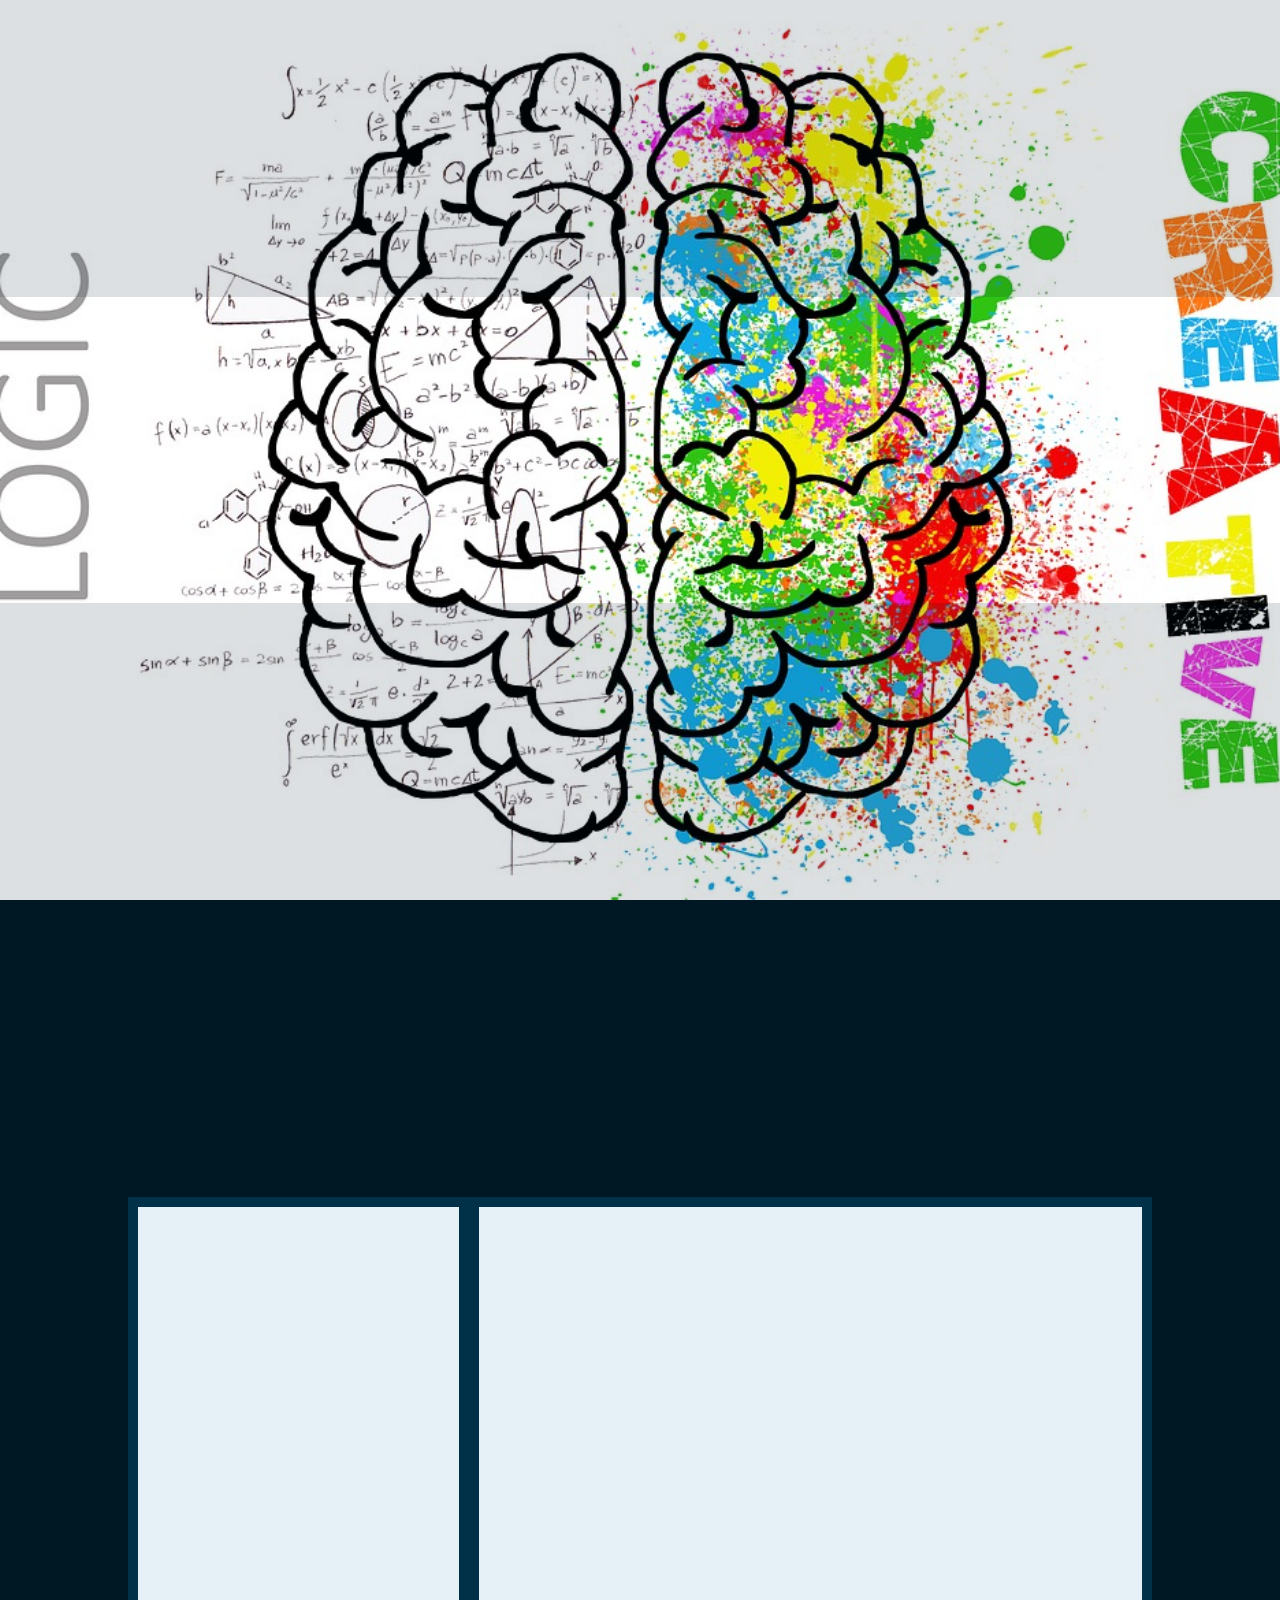
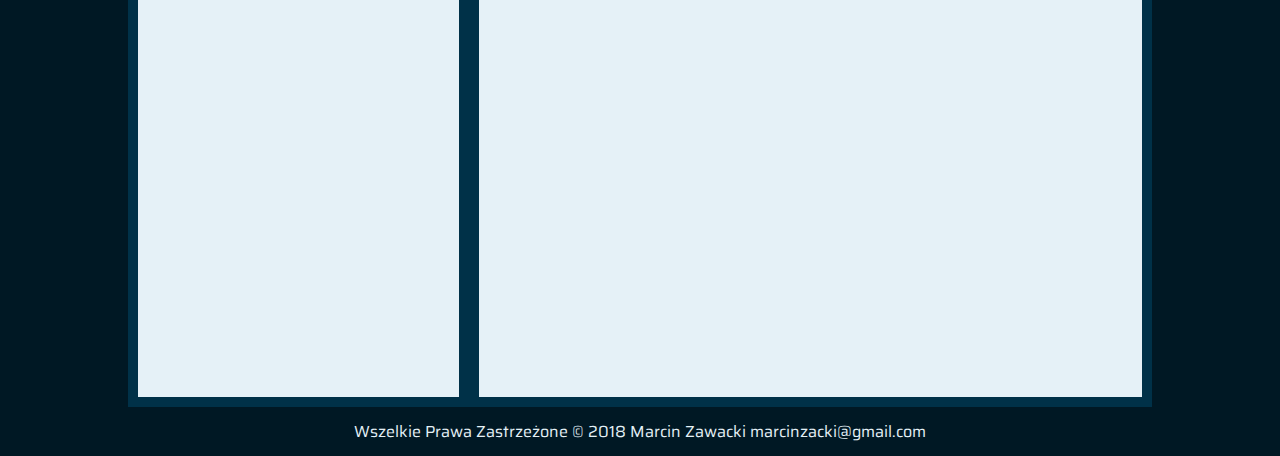
==== index.html @ a08d7de7 "change picture" ====
<!DOCTYPE html>
<html lang="pl">

<head>
    <meta charset="UTF-8">
    <meta http-equiv="X-UA-Compatible" content="IE=edge,chrome=1">
    <meta name="viewport" content="width=device-width, initial-scale=1.0, minimum-scale=1.0">

    <meta name="description" content="HTML, CSS, Java Script, Bootstrap, Angular, Java, SQL - Curriculum Vitae, oto moja strona WWW - moje CV. Kliknij zobacz co robie, jakich nowych technologii się uczę. Chętnie rozpocznę pracę/staż jako początkujący developer lub tester, by później kontynuować współpracę jako JuniorDeveloper i dalej. Zapraszam!">
    <meta name="keywords" content="programista szuka pracy, programista, deweloper, tester oprogramowania, java script, html5,css3, html, css, java, software development academy, sda, bootstrap, uczę się programować, java developer, webdeveloper, frontend developer, backend developer, full stack" />
    <meta name="author" content="Marcin Zawacki marcinzacki@gmail.com">
    <title>Marcin Zawacki - programista/stażysta</title>

    <meta property="og:type" content="website">
    <meta property="og:title" content="Marcin Zawacki - programista/stażysta">
    <meta property="og:url" content="http://www.marcinzawacki.pl/">
    <meta property="og:image" content="https://cdn.pixabay.com/photo/2017/02/13/08/54/brain-2062055_1280.jpg">
    <meta property="og:description" content="HTML, CSS, Java Script, Bootstrap, Angular, Java, SQL - Curriculum Vitae, oto moja strona WWW - moje CV. Kliknij zobacz co robie, jakich nowych technologii się uczę. Chętnie rozpocznę pracę/staż jako początkujący developer lub tester, by później kontynuować współpracę jako JuniorDeveloper i dalej. Zapraszam!">
    <meta property="og:locale" content="pl_PL">


    <link rel="stylesheet" href="https://use.fontawesome.com/releases/v5.2.0/css/all.css" integrity="sha384-hWVjflwFxL6sNzntih27bfxkr27PmbbK/iSvJ+a4+0owXq79v+lsFkW54bOGbiDQ"
        crossorigin="anonymous">
    <link href="https://fonts.googleapis.com/css?family=Audiowide|Saira+Extra+Condensed:400,700|Saira:300,400&amp;subset=latin-ext"
        rel="stylesheet">
    <link rel="stylesheet" href="style.css">

</head>

<body>

    <div class="first">
        <div class="moveUp"></div>
        <div class="moveDown"></div>
    </div>

    <main class="wrapper">
        <header class="top">
            <div class="topleft">
                <h1 class="name">Zawacki Marcin</h1>

                <div class="aspTechBox">
                    <h3 class="aspiration">{ junior: programmer; }</h3>
                    <p class="technology">frontend: HTML5 CSS3 JS<br>backend: Node JS, Java</p>
                </div>
            </div>


            <div class="topright">
                <div><img src="img/CVMarcinZawacki.jpg" alt="Marcin Zawacki"></div>
            </div>
        </header>


        <article class="content">

            <div class="left">
                <section class="adres">
                    <h2>Adres <i class="fas fa-envelope"></i></h2>
                    <p>marcinzacki@gmail.com<br>/* zaprszam do kontaktu @ */</p>
                </section>

                <section class="education">
                    <h2>Edukacja <i class="fas fa-user-graduate"></i></h2>
                    <p>wykształcenie średnie<br>/*edukacja szkolenia i kursy<br>do roku 2018 nie związane z branżą IT*/</p>
                </section>

                <section class="skills">
                    <h2>Umiejętności <i class="fas fa-user-cog"></i></h2>
                    <p>*HTML, CSS ****
                        <br>*JS, Bootstrap **
                        <br>*logiczne myślenie
                        <br>*nauka i zaangażowanie
                        <br>*angielski b1
                        <br>*wytrwałość
                        <br>*dociekliwość
                        <br>*praca z ludźmi
                    </p>
                </section>
            </div>


            <section class="right">

                <div class="future">
                    <h2>Przyszłe kursy i projekty:</h2>

                    <h3>08.09.2018 <a href="https://sdacademy.pl/lista-kursow/java-od-podstaw-bydgoszcz-grudzien/"
                            target="_blank"><i class="fab fa-java"></i> Java od podstaw SDA</a></h3>

                    <h3><i class="fas fa-laptop-code"></i> Kolejne <a href="https://www.udemy.com/user/samuraj-programowania/">moduły
                            kursu</a>
                        Bartłomieja Borowczyka
                    </h3>

                    <p><i class="fas fa-brain"></i> Zbudowanie strony poświęconej trenowaniu pamięci</p>
                </div>


                <div class="present">
                    <h2>Swój czas poświęcam na:</h2>

                    <h3><a href="https://github.com/Jokson100prc">GIT</a> Hub</h3>
                    <h3>17.09.2018 kurs <a href="https://websamuraj.pl/" target="_blank"> Bartłomieja Borowczyka cz.3/6
                        </a></h3>
                    <h3>08.2018 Pierwsza wersja <a href="http://marcinzawacki.cba.pl/" target="_blank"><i class="far fa-address-card"></i>
                            CV.webSite</a>
                    </h3>

                    <p>08/09.2018 <i class="fas fa-flask"></i> PRODżekt: (Nauka CSS JS)</p>

                    <h3>07/09.2018 <i class="fas fa-laptop-code"></i> Kursy Bartłomieja Borowczyka <a href="https://www.udemy.com/certificate/UC-WO4XWXKI/"
                            target="_blank">cz.1/6</a>
                        oraz <a href="https://www.udemy.com/certificate/UC-UQ1JW2JY/" target="_blank"> cz.2/6 </a></h3>

                    <p>01.07.2018 <i class="fas fa-battery-quarter"></i> Moja pierwsza strona <a href="http://fotozaparatu.cba.pl/index.html"
                            target="_blank">...<i class="fas fa-globe"></i></a></p>

                    <h3>06.2018 <i class="fas fa-code"></i> moja pierwsza styczność z kodem – <a href="https://www.youtube.com/channel/UCzn6vAfspIcagLax1fck_jw"
                            target="_blank">Mirosław Zelent </a><i class="fab fa-html5"></i> <i class="fab fa-css3-alt"></i>
                        <i class="fab fa-js"></i></h3>
                </div>

                <div>
                    <h4 class="quote">„Coś się kończy,<br>coś się zaczyna”</h4>
                </div>

                <div class="past">
                    <h2>Co robiłem wcześniej?</h2>

                    <p><i class="fab fa-grav"></i> grałem, trenowałem, uczyłem i tworzyłem społeczność<br>brazylijskiej
                        sztuki walki <a href="https://www.youtube.com/watch?v=G16xScfD5WM" target="_blank">Capoeira</a>
                        <br>
                        <i class="fas fa-cut"></i> przez ostatnie 10 lat byłem wziętym fryzjerem
                        <br>
                        <i class="fas fa-wrench"></i> wcześniej pracowałem przy obsłudze magazynów,<br>maszyn ciężkich
                        i ukończyłem szkołę mechaniczną…</p>
                </div>
            </section>
        </article>

    </main>

    <footer class="bot">
        <p>Wszelkie Prawa Zastrzeżone &copy; 2018 Marcin Zawacki marcinzacki@gmail.com</p>
    </footer>
    <script src="script.js"></script>
</body>

</html>
---- style.css ----
* {
    margin: 0;
    padding: 0;
    -webkit-box-sizing: border-box;
    box-sizing: border-box;
}

/*
font-family: 'Audiowide', cursive;
font-family: 'Saira Extra Condensed';
font-family: 'Saira';
*/
:root {
    --vDark: #003148;
    --dBlue: #00496c;
    --Blue: #007bb5;
    --colorProgress: #7bb500;
    --colorLevel: #d2a029;
    --vLight: #e5f1f7;
    --transition: .7s;
}

body {
    font-family: 'Saira Extra Condensed', sans-serif;
    background-color: #001824;
    color: var(--vLight);
}

.first {
    display: flex;
    flex-direction: column;
    justify-content: space-between;
    background-image: url(img/brain-creative-logic.jpg);
    background-attachment: fixed;
    background-size: cover;
    background-position: center;
    height: 100vh;
    animation: move 1.2s cubic-bezier(.44, 1.29, .61, 1.24) both;
}

@keyframes move {
    0% {
        transform: translate(150%, -50%)
    }

    100% {
        transform: translate(0)
    }
}

.moveUp {
    background-color: rgba(0, 24, 36, 0.133);
    flex-basis: 33%;
    animation: coverMove 2.7s .6s ease forwards;
}

.moveDown {
    background-color: rgba(0, 24, 36, 0.133);
    flex-basis: 33%;
    animation: coverMove 2.7s .6s ease forwards;
}

@keyframes coverMove {
    20% {
        flex-basis: 45%;
        background-color: #001824ff;
    }

    50% {
        flex-basis: 3%;
        background-color: #00182488;
    }

    100% {
        flex-basis: 33%;
        background-color: #00182455;
    }
}

main.wrapper {
    display: flex;
    flex-direction: column;
    max-width: 1024px;
    margin: 0 auto;
    overflow: hidden;
}

p {
    font-family: 'Saira';
    font-size: 14px;
}

header.top {
    display: flex;
    flex-direction: column;
}

.topleft {
    position: relative;
    top: 0;
    left: -100%;
    flex-basis: 50vh;
    background-color: var(--dBlue);
    border: 10px solid var(--vDark);
    font-family: 'Saira Extra Condensed', sans-serif;
    transition: var(--transition);
}

.topleft.active {
    left: 0;
}

.name {
    position: absolute;
    top: 24px;
    left: 24px;
    font-family: 'Audiowide', sans-serif;
    font-size: 40px;
    line-height: 105%;
}

.aspTechBox {
    position: absolute;
    bottom: 24px;
    left: 24px;
}

.aspiration {
    margin-bottom: 12px;
    font-size: 16px;
}

.technology {
    line-height: 105%;
}

.topright {
    position: relative;
    top: 0;
    right: -100%;
    flex-basis: 50vh;
    border: 10px solid var(--vDark);
    background-color: var(--Blue);
    transition: var(--transition);
}

.topright.active {
    right: 0;
}

.topright img {
    position: absolute;
    top: 24px;
    right: 24px;
    height: 83%;
    max-height: 450px;
    border: 3px solid var(--vDark);
    border-radius: 3px;
}

article.content {
    display: flex;
    flex-direction: column;
}

h2 {
    font-family: 'Audiowide', sans-serif;
    font-size: 20px;
}

.content p {
    margin: 12px;
}

.content h3 {
    margin: 12px;
}

a {
    padding-left: 2px;
    padding-right: 5px;
    color: crimson;
    text-decoration: none;
    font-style: italic;
    transition: var(--transition);
}

a:hover {
    background-color: crimson;
    color: var(--vLight);
}

.left {
    padding: 24px;
    border: 10px solid var(--vDark);
    background-color: var(--vLight);
    color: var(--vDark);
}

.adres {
    transition: var(--transition);
    transform: translate(-100%);
}

.adres.active {
    transform: translate(0%);
}

.education {
    transition: var(--transition);
    transform: translate(-100%);
}

.education.active {
    transform: translate(0%);
}

.skills {
    transition: var(--transition);
    transform: translate(-100%);
}

.skills.active {
    transform: translate(0%);
}

.right {
    padding: 24px;
    border: 10px solid var(--vDark);
    background-color: var(--vLight);
    color: var(--vDark);
}

.future {
    transition: var(--transition);
    transform: translate(110%);
}

.future.active {
    transform: translate(0%);
}

.present {
    transition: var(--transition);
    transform: translate(110%);
}

.present.active {
    transform: translate(0%);
}

.past {
    transition: var(--transition);
    transform: translate(110%);
}

.past.active {
    transform: translate(0%);
}

.quote {
    color: transparent;
    font-size: 20px;
    font-weight: 300;
    letter-spacing: 1px;
    line-height: 105%;
    margin: 35px 23%;
    transition: var(--transition);
    cursor: default;
}

.quote.active {
    color: #dc143c;
}

.quote:hover {
    color: var(--vDark);
}

footer.bot p {
    text-align: center;
    padding: 12px;
}

@media (orientation: portrait) and (min-width: 400px) {
    .name {
        top: 36px;
        left: 36px;
        font-size: 60px;
    }

    .aspTechBox {
        bottom: 36px;
        left: 36px;
    }

    .aspiration {
        font-size: 20px;
    }

    .technology {
        font-size: 20px;
    }

    .topright img {
        top: 36px;
        right: 36px;
    }

    h2 {
        font-size: 22px;
    }

    p {
        font-size: 18px;
    }

    h3 {
        font-size: 18px;
    }

    .quote {
        font-size: 24px;
    }
}

@media (orientation: portrait) and (min-width: 600px) {
    .name {
        font-size: 74px;
    }

    .aspiration {
        font-size: 24px;
    }

    .technology {
        font-size: 24px;
    }

    h2 {
        font-size: 26px;
    }

    p {
        font-size: 22px;
    }

    h3 {
        font-size: 22px;
    }

    .quote {
        font-size: 28px;
    }
}

@media (orientation: portrait) and (min-width: 800px) {
    .name {
        font-size: 100px;
    }

    .aspiration {
        font-size: 48px;
    }

    .technology {
        font-size: 36px;
    }

    h2 {
        font-size: 34px;
    }

    p {
        font-size: 26px;
    }

    h3 {
        font-size: 26px;
    }

    .quote {
        font-size: 40px;
    }
}

@media (orientation: landscape) {
    header.top {
        flex-direction: row;
    }

    .topleft {
        flex-grow: 1;
        height: 100vh;
    }

    .name {
        position: absolute;
        top: 24px;
        left: 24px;
        font-size: 50px;
    }

    .aspTechBox {
        position: absolute;
        bottom: 24px;
        left: 24px;
    }

    .topright {
        flex-grow: 1;
    }

    .topright img {
        position: absolute;
        top: 24px;
        bottom: 24px;
        right: 24px;
    }

    .aspiration {
        font-size: 20px;
    }

    p {
        font-size: 18px;
    }

    h2 {
        font-size: 24px;
    }

    .content h3 {
        font-size: 18px;
    }
}

@media (orientation: landscape) and (min-width: 868px) {
    header.top {
        flex-direction: row;
    }

    .topleft {
        flex-grow: 0;
        height: 33vh;
        min-height: 250px;
        flex-basis: 341px;
    }

    .topright {
        flex-grow: 1;
        height: 33vh;
        min-height: 250px;
    }

    .topright img {
        top: 18px;
    }

    h2 {
        font-size: 20px;
    }

    p {
        font-size: 16px;
    }

    h3 {
        font-size: 16px;
    }

    .left {
        flex-grow: 0;
        flex-basis: 341px;
    }

    .right {
        flex-grow: 1;
    }

    article.content {
        flex-direction: row;
    }
}
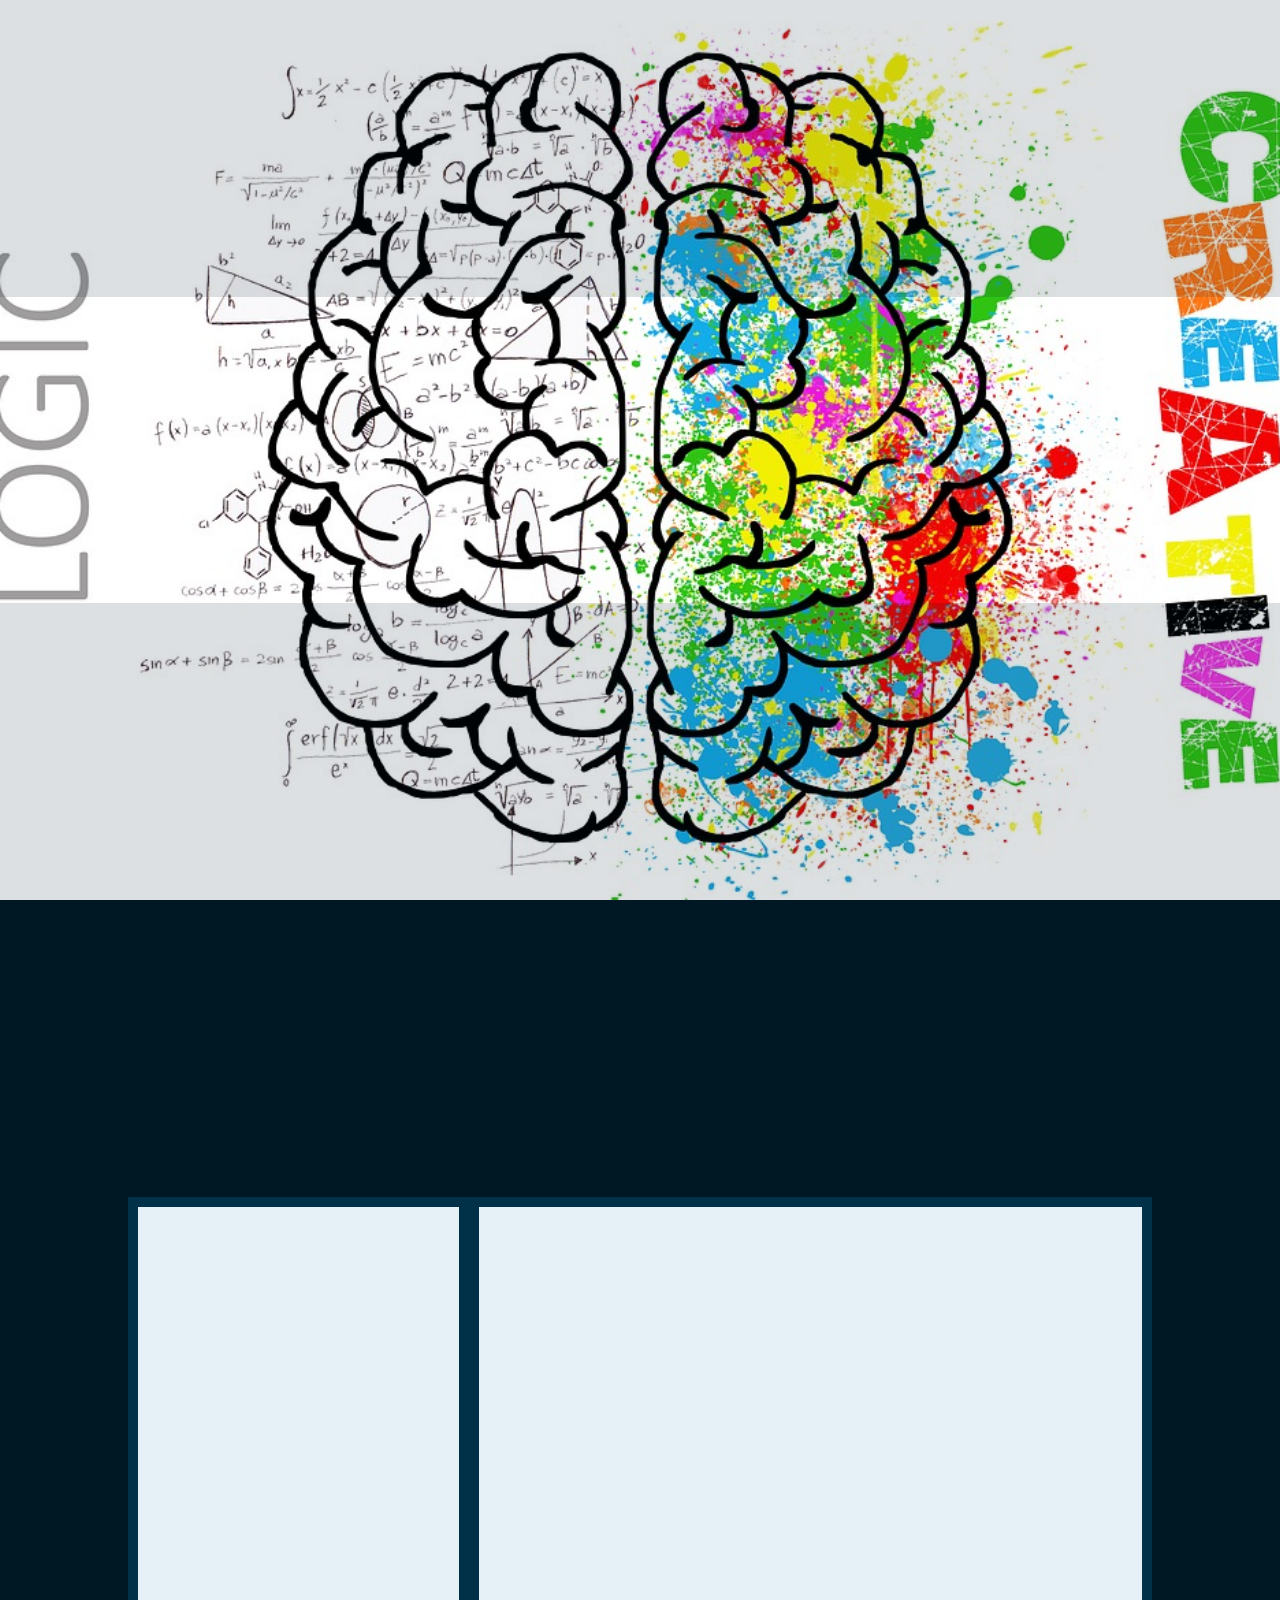
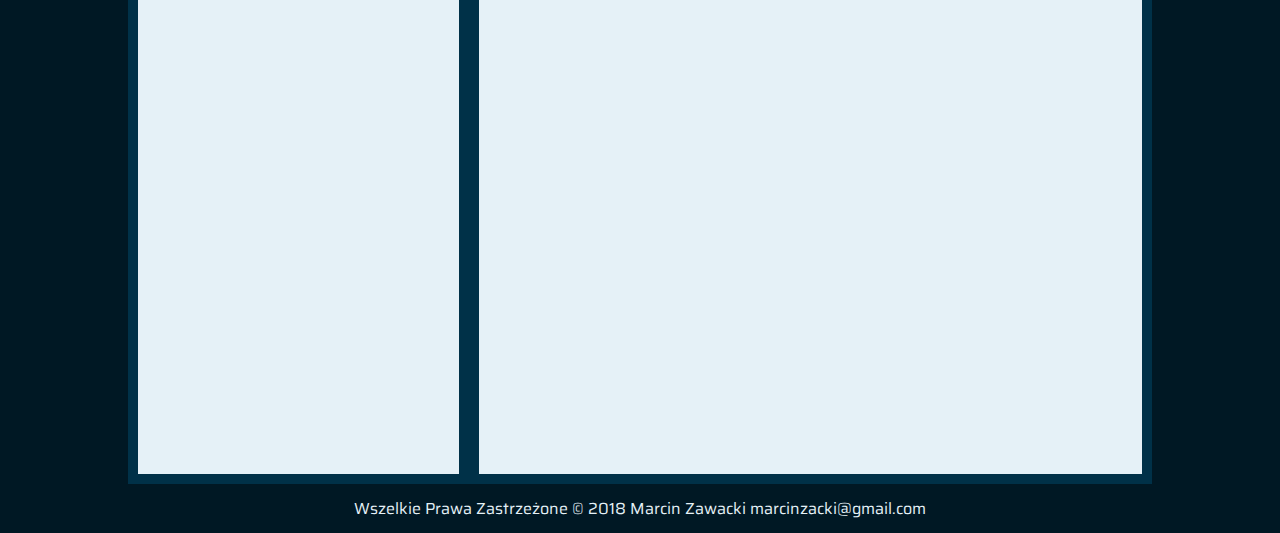
==== commit a69339cb: "change site title, refresh content and clean code" ====
--- a/index.html
+++ b/index.html
@@ -9,7 +9,7 @@
     <meta name="description" content="HTML, CSS, Java Script, Bootstrap, Angular, Java, SQL - Curriculum Vitae, oto moja strona WWW - moje CV. Kliknij zobacz co robie, jakich nowych technologii się uczę. Chętnie rozpocznę pracę/staż jako początkujący developer lub tester, by później kontynuować współpracę jako JuniorDeveloper i dalej. Zapraszam!">
     <meta name="keywords" content="programista szuka pracy, programista, deweloper, tester oprogramowania, java script, html5,css3, html, css, java, software development academy, sda, bootstrap, uczę się programować, java developer, webdeveloper, frontend developer, backend developer, full stack" />
     <meta name="author" content="Marcin Zawacki marcinzacki@gmail.com">
-    <title>Marcin Zawacki - programista/stażysta</title>
+    <title>Marcin Zawacki - Junior programmer</title>
 
     <meta property="og:type" content="website">
     <meta property="og:title" content="Marcin Zawacki - programista/stażysta">
@@ -41,7 +41,7 @@
 
                 <div class="aspTechBox">
                     <h3 class="aspiration">{ junior: programmer; }</h3>
-                    <p class="technology">frontend: HTML5 CSS3 JS<br>backend: Node JS, Java</p>
+                    <p class="technology">frontend: HTML5 CSS3 JS<br>backend: Java</p>
                 </div>
             </div>
 
@@ -55,26 +55,41 @@
         <article class="content">
 
             <div class="left">
+
                 <section class="adres">
                     <h2>Adres <i class="fas fa-envelope"></i></h2>
-                    <p>marcinzacki@gmail.com<br>/* zaprszam do kontaktu @ */</p>
+                    <p>
+                        marcinzacki@gmail.com
+                        <br>
+                        /* zapraszam do kontaktu @ */
+                    </p>
                 </section>
 
                 <section class="education">
                     <h2>Edukacja <i class="fas fa-user-graduate"></i></h2>
-                    <p>wykształcenie średnie<br>/*edukacja szkolenia i kursy<br>do roku 2018 nie związane z branżą IT*/</p>
+
+                    <p>10.2018 / 06.2019 SDAcademy-Java</p>
+
+                    <p>
+                        wykształcenie średnie
+                        <br>
+                        /*edukacja szkolenia i kursy
+                        <br>
+                        do roku 2018 nie związane z branżą IT*/
+                    </p>
                 </section>
 
                 <section class="skills">
                     <h2>Umiejętności <i class="fas fa-user-cog"></i></h2>
-                    <p>*HTML, CSS ****
-                        <br>*JS, Bootstrap **
-                        <br>*logiczne myślenie
-                        <br>*nauka i zaangażowanie
-                        <br>*angielski b1
-                        <br>*wytrwałość
-                        <br>*dociekliwość
-                        <br>*praca z ludźmi
+                    <p>* HTML i CSS ***
+                        <br>* JS **
+                        <br>* Git **
+                        <br>* Angielski b1
+                        <br>* logiczne myślenie
+                        <br>* nauka i zaangażowanie
+                        <br>* wytrwałość
+                        <br>* dociekliwość
+                        <br>* praca z ludźmi
                     </p>
                 </section>
             </div>
@@ -83,17 +98,26 @@
             <section class="right">
 
                 <div class="future">
-                    <h2>Przyszłe kursy i projekty:</h2>
-
-                    <h3>08.09.2018 <a href="https://sdacademy.pl/lista-kursow/java-od-podstaw-bydgoszcz-grudzien/"
-                            target="_blank"><i class="fab fa-java"></i> Java od podstaw SDA</a></h3>
-
-                    <h3><i class="fas fa-laptop-code"></i> Kolejne <a href="https://www.udemy.com/user/samuraj-programowania/">moduły
-                            kursu</a>
+                    <h2>Obecne kursy i projekty:</h2>
+
+                    <h3>
+                        Od 27.10.2018
+                        <i class="fab fa-java"></i>
+                        <a href="https://sdacademy.pl/lista-kursow/java-od-podstaw-bydgoszcz-grudzien/" target="_blank">
+                            Java od podstaw SDA
+                        </a>
+                    </h3>
+
+                    <h3>
+                        Od 26.11 2018 czwarty moduł kursu
+                        <i class="fas fa-laptop-code"></i>
+                        <a href="https://www.udemy.com/user/samuraj-programowania/">
+                            React od podstaw teoria i praktyka
+                        </a>
                         Bartłomieja Borowczyka
                     </h3>
 
-                    <p><i class="fas fa-brain"></i> Zbudowanie strony poświęconej trenowaniu pamięci</p>
+                    <p>Każda możliwa konferencja poświęcona IT<i class="fas fa-laptop-code"></i></p>
                 </div>
 
 
@@ -101,24 +125,54 @@
                     <h2>Swój czas poświęcam na:</h2>
 
                     <h3><a href="https://github.com/Jokson100prc">GIT</a> Hub</h3>
-                    <h3>17.09.2018 kurs <a href="https://websamuraj.pl/" target="_blank"> Bartłomieja Borowczyka cz.3/6
-                        </a></h3>
-                    <h3>08.2018 Pierwsza wersja <a href="http://marcinzawacki.cba.pl/" target="_blank"><i class="far fa-address-card"></i>
-                            CV.webSite</a>
+                    <h3><a href="https://github.com/Jokson100prc">GIT</a> Lab</h3>
+
+                    <p>
+                        Projekt strony poświęconej treningowi pamięci
+                        <i class="fas fa-brain"></i>
+                    </p>
+
+                    <h3>17.09.2018 kurs
+                        <a href="https://websamuraj.pl/" target="_blank">
+                            Bartłomieja Borowczyka cz.3/6 JS i
+                            programowanie obiektowe
+                        </a>
+                    </h3>
+
+                    <h3>08.2018 Pierwsza wersja
+                        <a href="http://marcinzawacki.cba.pl/" target="_blank">
+                            <i class="far fa-address-card"></i>
+                            CV.webSite
+                        </a>
                     </h3>
 
                     <p>08/09.2018 <i class="fas fa-flask"></i> PRODżekt: (Nauka CSS JS)</p>
 
-                    <h3>07/09.2018 <i class="fas fa-laptop-code"></i> Kursy Bartłomieja Borowczyka <a href="https://www.udemy.com/certificate/UC-WO4XWXKI/"
-                            target="_blank">cz.1/6</a>
-                        oraz <a href="https://www.udemy.com/certificate/UC-UQ1JW2JY/" target="_blank"> cz.2/6 </a></h3>
-
-                    <p>01.07.2018 <i class="fas fa-battery-quarter"></i> Moja pierwsza strona <a href="http://fotozaparatu.cba.pl/index.html"
-                            target="_blank">...<i class="fas fa-globe"></i></a></p>
-
-                    <h3>06.2018 <i class="fas fa-code"></i> moja pierwsza styczność z kodem – <a href="https://www.youtube.com/channel/UCzn6vAfspIcagLax1fck_jw"
-                            target="_blank">Mirosław Zelent </a><i class="fab fa-html5"></i> <i class="fab fa-css3-alt"></i>
-                        <i class="fab fa-js"></i></h3>
+                    <h3>07/09.2018 <i class="fas fa-laptop-code"></i> Kursy Bartłomieja Borowczyka
+                        <a href="https://www.udemy.com/certificate/UC-WO4XWXKI/" target="_blank">
+                            cz.1/6
+                        </a>
+                        oraz
+                        <a href="https://www.udemy.com/certificate/UC-UQ1JW2JY/" target="_blank"> cz.2/6 </a></h3>
+
+                    <p>
+                        01.07.2018
+                        <i class="fas fa-battery-quarter"></i>
+                        Moja pierwsza strona
+                        <a href="http://fotozaparatu.cba.pl/index.html" target="_blank">
+                            ...<i class="fas fa-globe"></i>
+                        </a>
+                    </p>
+
+                    <h3>
+                        <i class="fas fa-code"></i>
+                        Początki z kodem –
+                        <a href="https://www.youtube.com/channel/UCzn6vAfspIcagLax1fck_jw" target="_blank">
+                            Mirosław
+                            Zelent
+                        </a>
+                        <i class="fab fa-html5"></i> <i class="fab fa-css3-alt"></i> <i class="fab fa-js"></i>
+                    </h3>
                 </div>
 
                 <div>
@@ -128,13 +182,33 @@
                 <div class="past">
                     <h2>Co robiłem wcześniej?</h2>
 
-                    <p><i class="fab fa-grav"></i> grałem, trenowałem, uczyłem i tworzyłem społeczność<br>brazylijskiej
-                        sztuki walki <a href="https://www.youtube.com/watch?v=G16xScfD5WM" target="_blank">Capoeira</a>
-                        <br>
-                        <i class="fas fa-cut"></i> przez ostatnie 10 lat byłem wziętym fryzjerem
-                        <br>
-                        <i class="fas fa-wrench"></i> wcześniej pracowałem przy obsłudze magazynów,<br>maszyn ciężkich
-                        i ukończyłem szkołę mechaniczną…</p>
+                    <p>
+
+                        <span>
+                            <i class="fab fa-grav"></i>
+                            grałem, trenowałem, uczyłem i tworzyłem społeczność
+                            <br>
+                            brazylijskiej sztuki walki
+                            <a href="https://www.youtube.com/watch?v=G16xScfD5WM" target="_blank">Capoeira</a>
+                        </span>
+
+                        <br>
+
+                        <span>
+                            <i class="fas fa-cut"></i> przez 10 lat byłem fryzjerem
+                        </span>
+
+                        <br>
+
+                        <span>
+                            <i class="fas fa-wrench"></i>
+                            wcześniej pracowałem przy obsłudze magazynów,
+                            <br>
+                            maszyn ciężkich
+                            i ukończyłem szkołę mechaniczną…
+                        </span>
+
+                    </p>
                 </div>
             </section>
         </article>
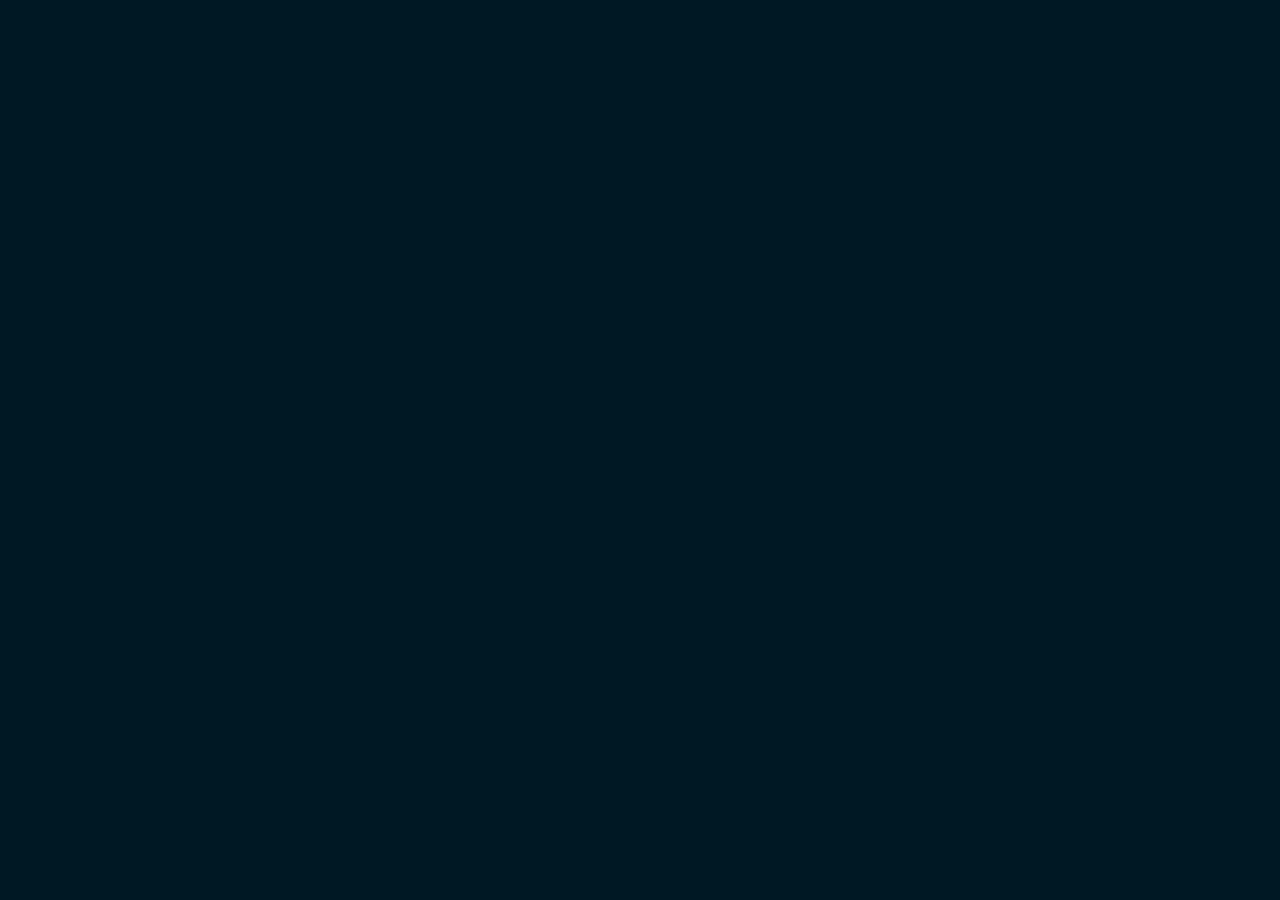
==== commit b4c23345: "revised link to GitLab" ====
--- a/index.html
+++ b/index.html
@@ -1,224 +1,42 @@
-<!DOCTYPE html>
-<html lang="pl">
-
-<head>
-    <meta charset="UTF-8">
-    <meta http-equiv="X-UA-Compatible" content="IE=edge,chrome=1">
-    <meta name="viewport" content="width=device-width, initial-scale=1.0, minimum-scale=1.0">
-
-    <meta name="description" content="HTML, CSS, Java Script, Bootstrap, Angular, Java, SQL - Curriculum Vitae, oto moja strona WWW - moje CV. Kliknij zobacz co robie, jakich nowych technologii się uczę. Chętnie rozpocznę pracę/staż jako początkujący developer lub tester, by później kontynuować współpracę jako JuniorDeveloper i dalej. Zapraszam!">
-    <meta name="keywords" content="programista szuka pracy, programista, deweloper, tester oprogramowania, java script, html5,css3, html, css, java, software development academy, sda, bootstrap, uczę się programować, java developer, webdeveloper, frontend developer, backend developer, full stack" />
-    <meta name="author" content="Marcin Zawacki marcinzacki@gmail.com">
-    <title>Marcin Zawacki - Junior programmer</title>
-
-    <meta property="og:type" content="website">
-    <meta property="og:title" content="Marcin Zawacki - programista/stażysta">
-    <meta property="og:url" content="http://www.marcinzawacki.pl/">
-    <meta property="og:image" content="https://cdn.pixabay.com/photo/2017/02/13/08/54/brain-2062055_1280.jpg">
-    <meta property="og:description" content="HTML, CSS, Java Script, Bootstrap, Angular, Java, SQL - Curriculum Vitae, oto moja strona WWW - moje CV. Kliknij zobacz co robie, jakich nowych technologii się uczę. Chętnie rozpocznę pracę/staż jako początkujący developer lub tester, by później kontynuować współpracę jako JuniorDeveloper i dalej. Zapraszam!">
-    <meta property="og:locale" content="pl_PL">
-
-
-    <link rel="stylesheet" href="https://use.fontawesome.com/releases/v5.2.0/css/all.css" integrity="sha384-hWVjflwFxL6sNzntih27bfxkr27PmbbK/iSvJ+a4+0owXq79v+lsFkW54bOGbiDQ"
-        crossorigin="anonymous">
-    <link href="https://fonts.googleapis.com/css?family=Audiowide|Saira+Extra+Condensed:400,700|Saira:300,400&amp;subset=latin-ext"
-        rel="stylesheet">
-    <link rel="stylesheet" href="style.css">
-
-</head>
-
-<body>
-
-    <div class="first">
-        <div class="moveUp"></div>
-        <div class="moveDown"></div>
-    </div>
-
-    <main class="wrapper">
-        <header class="top">
-            <div class="topleft">
-                <h1 class="name">Zawacki Marcin</h1>
-
-                <div class="aspTechBox">
-                    <h3 class="aspiration">{ junior: programmer; }</h3>
-                    <p class="technology">frontend: HTML5 CSS3 JS<br>backend: Java</p>
-                </div>
-            </div>
-
-
-            <div class="topright">
-                <div><img src="img/CVMarcinZawacki.jpg" alt="Marcin Zawacki"></div>
-            </div>
-        </header>
-
-
-        <article class="content">
-
-            <div class="left">
-
-                <section class="adres">
-                    <h2>Adres <i class="fas fa-envelope"></i></h2>
-                    <p>
-                        marcinzacki@gmail.com
-                        <br>
-                        /* zapraszam do kontaktu @ */
-                    </p>
-                </section>
-
-                <section class="education">
-                    <h2>Edukacja <i class="fas fa-user-graduate"></i></h2>
-
-                    <p>10.2018 / 06.2019 SDAcademy-Java</p>
-
-                    <p>
-                        wykształcenie średnie
-                        <br>
-                        /*edukacja szkolenia i kursy
-                        <br>
-                        do roku 2018 nie związane z branżą IT*/
-                    </p>
-                </section>
-
-                <section class="skills">
-                    <h2>Umiejętności <i class="fas fa-user-cog"></i></h2>
-                    <p>* HTML i CSS ***
-                        <br>* JS **
-                        <br>* Git **
-                        <br>* Angielski b1
-                        <br>* logiczne myślenie
-                        <br>* nauka i zaangażowanie
-                        <br>* wytrwałość
-                        <br>* dociekliwość
-                        <br>* praca z ludźmi
-                    </p>
-                </section>
-            </div>
-
-
-            <section class="right">
-
-                <div class="future">
-                    <h2>Obecne kursy i projekty:</h2>
-
-                    <h3>
-                        Od 27.10.2018
-                        <i class="fab fa-java"></i>
-                        <a href="https://sdacademy.pl/lista-kursow/java-od-podstaw-bydgoszcz-grudzien/" target="_blank">
-                            Java od podstaw SDA
-                        </a>
-                    </h3>
-
-                    <h3>
-                        Od 26.11 2018 czwarty moduł kursu
-                        <i class="fas fa-laptop-code"></i>
-                        <a href="https://www.udemy.com/user/samuraj-programowania/">
-                            React od podstaw teoria i praktyka
-                        </a>
-                        Bartłomieja Borowczyka
-                    </h3>
-
-                    <p>Każda możliwa konferencja poświęcona IT<i class="fas fa-laptop-code"></i></p>
-                </div>
-
-
-                <div class="present">
-                    <h2>Swój czas poświęcam na:</h2>
-
-                    <h3><a href="https://github.com/Jokson100prc">GIT</a> Hub</h3>
-                    <h3><a href="https://github.com/Jokson100prc">GIT</a> Lab</h3>
-
-                    <p>
-                        Projekt strony poświęconej treningowi pamięci
-                        <i class="fas fa-brain"></i>
-                    </p>
-
-                    <h3>17.09.2018 kurs
-                        <a href="https://websamuraj.pl/" target="_blank">
-                            Bartłomieja Borowczyka cz.3/6 JS i
-                            programowanie obiektowe
-                        </a>
-                    </h3>
-
-                    <h3>08.2018 Pierwsza wersja
-                        <a href="http://marcinzawacki.cba.pl/" target="_blank">
-                            <i class="far fa-address-card"></i>
-                            CV.webSite
-                        </a>
-                    </h3>
-
-                    <p>08/09.2018 <i class="fas fa-flask"></i> PRODżekt: (Nauka CSS JS)</p>
-
-                    <h3>07/09.2018 <i class="fas fa-laptop-code"></i> Kursy Bartłomieja Borowczyka
-                        <a href="https://www.udemy.com/certificate/UC-WO4XWXKI/" target="_blank">
-                            cz.1/6
-                        </a>
-                        oraz
-                        <a href="https://www.udemy.com/certificate/UC-UQ1JW2JY/" target="_blank"> cz.2/6 </a></h3>
-
-                    <p>
-                        01.07.2018
-                        <i class="fas fa-battery-quarter"></i>
-                        Moja pierwsza strona
-                        <a href="http://fotozaparatu.cba.pl/index.html" target="_blank">
-                            ...<i class="fas fa-globe"></i>
-                        </a>
-                    </p>
-
-                    <h3>
-                        <i class="fas fa-code"></i>
-                        Początki z kodem –
-                        <a href="https://www.youtube.com/channel/UCzn6vAfspIcagLax1fck_jw" target="_blank">
-                            Mirosław
-                            Zelent
-                        </a>
-                        <i class="fab fa-html5"></i> <i class="fab fa-css3-alt"></i> <i class="fab fa-js"></i>
-                    </h3>
-                </div>
-
-                <div>
-                    <h4 class="quote">„Coś się kończy,<br>coś się zaczyna”</h4>
-                </div>
-
-                <div class="past">
-                    <h2>Co robiłem wcześniej?</h2>
-
-                    <p>
-
-                        <span>
-                            <i class="fab fa-grav"></i>
-                            grałem, trenowałem, uczyłem i tworzyłem społeczność
-                            <br>
-                            brazylijskiej sztuki walki
-                            <a href="https://www.youtube.com/watch?v=G16xScfD5WM" target="_blank">Capoeira</a>
-                        </span>
-
-                        <br>
-
-                        <span>
-                            <i class="fas fa-cut"></i> przez 10 lat byłem fryzjerem
-                        </span>
-
-                        <br>
-
-                        <span>
-                            <i class="fas fa-wrench"></i>
-                            wcześniej pracowałem przy obsłudze magazynów,
-                            <br>
-                            maszyn ciężkich
-                            i ukończyłem szkołę mechaniczną…
-                        </span>
-
-                    </p>
-                </div>
-            </section>
-        </article>
-
-    </main>
-
-    <footer class="bot">
-        <p>Wszelkie Prawa Zastrzeżone &copy; 2018 Marcin Zawacki marcinzacki@gmail.com</p>
-    </footer>
-    <script src="script.js"></script>
-</body>
-
+<!DOCTYPE html>
+<html lang="pl">
+
+<head>
+    <meta charset="UTF-8">
+    <meta http-equiv="X-UA-Compatible" content="IE=edge,chrome=1">
+    <meta name="viewport" content="width=device-width, initial-scale=1.0, minimum-scale=1.0">
+
+    <meta name="description" content="HTML, CSS, Java Script, Bootstrap, Angular, Java, SQL - Curriculum Vitae, oto moja strona WWW - moje CV. Kliknij zobacz co robie, jakich nowych technologii się uczę. Chętnie rozpocznę pracę/staż jako początkujący developer lub tester, by później kontynuować współpracę jako JuniorDeveloper i dalej. Zapraszam!">
+    <meta name="keywords" content="programista szuka pracy, programista, deweloper, tester oprogramowania, java script, html5,css3, html, css, java, software development academy, sda, bootstrap, uczę się programować, java developer, webdeveloper, frontend developer, backend developer, full stack" />
+    <meta name="author" content="Marcin Zawacki marcinzacki@gmail.com">
+    <title>Marcin Zawacki - Junior programmer</title>
+
+    <meta property="og:type" content="website">
+    <meta property="og:title" content="Marcin Zawacki - programista/stażysta">
+    <meta property="og:url" content="http://www.marcinzawacki.pl/">
+    <meta property="og:image" content="https://cdn.pixabay.com/photo/2017/02/13/08/54/brain-2062055_1280.jpg">
+    <meta property="og:description" content="HTML, CSS, Java Script, Bootstrap, Angular, Java, SQL - Curriculum Vitae, oto moja strona WWW - moje CV. Kliknij zobacz co robie, jakich nowych technologii się uczę. Chętnie rozpocznę pracę/staż jako początkujący developer lub tester, by później kontynuować współpracę jako JuniorDeveloper i dalej. Zapraszam!">
+    <meta property="og:locale" content="pl_PL">
+
+
+    <link rel="stylesheet" href="https://use.fontawesome.com/releases/v5.2.0/css/all.css" integrity="sha384-hWVjflwFxL6sNzntih27bfxkr27PmbbK/iSvJ+a4+0owXq79v+lsFkW54bOGbiDQ"
+        crossorigin="anonymous">
+    <link href="https://fonts.googleapis.com/css?family=Audiowide|Saira+Extra+Condensed:400,700|Saira:300,400&amp;subset=latin-ext"
+        rel="stylesheet">
+    <link rel="stylesheet" href="style.css">
+
+</head>
+
+<body>
+
+    <div id="root"></div>
+
+
+    <script crossorigin src="https://unpkg.com/react@16/umd/react.production.min.js"></script>
+    <script crossorigin src="https://unpkg.com/react-dom@16/umd/react-dom.production.min.js"></script>
+    <script src="https://unpkg.com/@babel/standalone/babel.min.js"></script>
+
+    <script type="text/babel" src="App.js"></script>
+</body>
+
 </html>--- a/style.css
+++ b/style.css
@@ -1,484 +1,484 @@
-* {
-    margin: 0;
-    padding: 0;
-    -webkit-box-sizing: border-box;
-    box-sizing: border-box;
-}
-
-/*
-font-family: 'Audiowide', cursive;
-font-family: 'Saira Extra Condensed';
-font-family: 'Saira';
-*/
-:root {
-    --vDark: #003148;
-    --dBlue: #00496c;
-    --Blue: #007bb5;
-    --colorProgress: #7bb500;
-    --colorLevel: #d2a029;
-    --vLight: #e5f1f7;
-    --transition: .7s;
-}
-
-body {
-    font-family: 'Saira Extra Condensed', sans-serif;
-    background-color: #001824;
-    color: var(--vLight);
-}
-
-.first {
-    display: flex;
-    flex-direction: column;
-    justify-content: space-between;
-    background-image: url(img/brain-creative-logic.jpg);
-    background-attachment: fixed;
-    background-size: cover;
-    background-position: center;
-    height: 100vh;
-    animation: move 1.2s cubic-bezier(.44, 1.29, .61, 1.24) both;
-}
-
-@keyframes move {
-    0% {
-        transform: translate(150%, -50%)
-    }
-
-    100% {
-        transform: translate(0)
-    }
-}
-
-.moveUp {
-    background-color: rgba(0, 24, 36, 0.133);
-    flex-basis: 33%;
-    animation: coverMove 2.7s .6s ease forwards;
-}
-
-.moveDown {
-    background-color: rgba(0, 24, 36, 0.133);
-    flex-basis: 33%;
-    animation: coverMove 2.7s .6s ease forwards;
-}
-
-@keyframes coverMove {
-    20% {
-        flex-basis: 45%;
-        background-color: #001824ff;
-    }
-
-    50% {
-        flex-basis: 3%;
-        background-color: #00182488;
-    }
-
-    100% {
-        flex-basis: 33%;
-        background-color: #00182455;
-    }
-}
-
-main.wrapper {
-    display: flex;
-    flex-direction: column;
-    max-width: 1024px;
-    margin: 0 auto;
-    overflow: hidden;
-}
-
-p {
-    font-family: 'Saira';
-    font-size: 14px;
-}
-
-header.top {
-    display: flex;
-    flex-direction: column;
-}
-
-.topleft {
-    position: relative;
-    top: 0;
-    left: -100%;
-    flex-basis: 50vh;
-    background-color: var(--dBlue);
-    border: 10px solid var(--vDark);
-    font-family: 'Saira Extra Condensed', sans-serif;
-    transition: var(--transition);
-}
-
-.topleft.active {
-    left: 0;
-}
-
-.name {
-    position: absolute;
-    top: 24px;
-    left: 24px;
-    font-family: 'Audiowide', sans-serif;
-    font-size: 40px;
-    line-height: 105%;
-}
-
-.aspTechBox {
-    position: absolute;
-    bottom: 24px;
-    left: 24px;
-}
-
-.aspiration {
-    margin-bottom: 12px;
-    font-size: 16px;
-}
-
-.technology {
-    line-height: 105%;
-}
-
-.topright {
-    position: relative;
-    top: 0;
-    right: -100%;
-    flex-basis: 50vh;
-    border: 10px solid var(--vDark);
-    background-color: var(--Blue);
-    transition: var(--transition);
-}
-
-.topright.active {
-    right: 0;
-}
-
-.topright img {
-    position: absolute;
-    top: 24px;
-    right: 24px;
-    height: 83%;
-    max-height: 450px;
-    border: 3px solid var(--vDark);
-    border-radius: 3px;
-}
-
-article.content {
-    display: flex;
-    flex-direction: column;
-}
-
-h2 {
-    font-family: 'Audiowide', sans-serif;
-    font-size: 20px;
-}
-
-.content p {
-    margin: 12px;
-}
-
-.content h3 {
-    margin: 12px;
-}
-
-a {
-    padding-left: 2px;
-    padding-right: 5px;
-    color: crimson;
-    text-decoration: none;
-    font-style: italic;
-    transition: var(--transition);
-}
-
-a:hover {
-    background-color: crimson;
-    color: var(--vLight);
-}
-
-.left {
-    padding: 24px;
-    border: 10px solid var(--vDark);
-    background-color: var(--vLight);
-    color: var(--vDark);
-}
-
-.adres {
-    transition: var(--transition);
-    transform: translate(-100%);
-}
-
-.adres.active {
-    transform: translate(0%);
-}
-
-.education {
-    transition: var(--transition);
-    transform: translate(-100%);
-}
-
-.education.active {
-    transform: translate(0%);
-}
-
-.skills {
-    transition: var(--transition);
-    transform: translate(-100%);
-}
-
-.skills.active {
-    transform: translate(0%);
-}
-
-.right {
-    padding: 24px;
-    border: 10px solid var(--vDark);
-    background-color: var(--vLight);
-    color: var(--vDark);
-}
-
-.future {
-    transition: var(--transition);
-    transform: translate(110%);
-}
-
-.future.active {
-    transform: translate(0%);
-}
-
-.present {
-    transition: var(--transition);
-    transform: translate(110%);
-}
-
-.present.active {
-    transform: translate(0%);
-}
-
-.past {
-    transition: var(--transition);
-    transform: translate(110%);
-}
-
-.past.active {
-    transform: translate(0%);
-}
-
-.quote {
-    color: transparent;
-    font-size: 20px;
-    font-weight: 300;
-    letter-spacing: 1px;
-    line-height: 105%;
-    margin: 35px 23%;
-    transition: var(--transition);
-    cursor: default;
-}
-
-.quote.active {
-    color: #dc143c;
-}
-
-.quote:hover {
-    color: var(--vDark);
-}
-
-footer.bot p {
-    text-align: center;
-    padding: 12px;
-}
-
-@media (orientation: portrait) and (min-width: 400px) {
-    .name {
-        top: 36px;
-        left: 36px;
-        font-size: 60px;
-    }
-
-    .aspTechBox {
-        bottom: 36px;
-        left: 36px;
-    }
-
-    .aspiration {
-        font-size: 20px;
-    }
-
-    .technology {
-        font-size: 20px;
-    }
-
-    .topright img {
-        top: 36px;
-        right: 36px;
-    }
-
-    h2 {
-        font-size: 22px;
-    }
-
-    p {
-        font-size: 18px;
-    }
-
-    h3 {
-        font-size: 18px;
-    }
-
-    .quote {
-        font-size: 24px;
-    }
-}
-
-@media (orientation: portrait) and (min-width: 600px) {
-    .name {
-        font-size: 74px;
-    }
-
-    .aspiration {
-        font-size: 24px;
-    }
-
-    .technology {
-        font-size: 24px;
-    }
-
-    h2 {
-        font-size: 26px;
-    }
-
-    p {
-        font-size: 22px;
-    }
-
-    h3 {
-        font-size: 22px;
-    }
-
-    .quote {
-        font-size: 28px;
-    }
-}
-
-@media (orientation: portrait) and (min-width: 800px) {
-    .name {
-        font-size: 100px;
-    }
-
-    .aspiration {
-        font-size: 48px;
-    }
-
-    .technology {
-        font-size: 36px;
-    }
-
-    h2 {
-        font-size: 34px;
-    }
-
-    p {
-        font-size: 26px;
-    }
-
-    h3 {
-        font-size: 26px;
-    }
-
-    .quote {
-        font-size: 40px;
-    }
-}
-
-@media (orientation: landscape) {
-    header.top {
-        flex-direction: row;
-    }
-
-    .topleft {
-        flex-grow: 1;
-        height: 100vh;
-    }
-
-    .name {
-        position: absolute;
-        top: 24px;
-        left: 24px;
-        font-size: 50px;
-    }
-
-    .aspTechBox {
-        position: absolute;
-        bottom: 24px;
-        left: 24px;
-    }
-
-    .topright {
-        flex-grow: 1;
-    }
-
-    .topright img {
-        position: absolute;
-        top: 24px;
-        bottom: 24px;
-        right: 24px;
-    }
-
-    .aspiration {
-        font-size: 20px;
-    }
-
-    p {
-        font-size: 18px;
-    }
-
-    h2 {
-        font-size: 24px;
-    }
-
-    .content h3 {
-        font-size: 18px;
-    }
-}
-
-@media (orientation: landscape) and (min-width: 868px) {
-    header.top {
-        flex-direction: row;
-    }
-
-    .topleft {
-        flex-grow: 0;
-        height: 33vh;
-        min-height: 250px;
-        flex-basis: 341px;
-    }
-
-    .topright {
-        flex-grow: 1;
-        height: 33vh;
-        min-height: 250px;
-    }
-
-    .topright img {
-        top: 18px;
-    }
-
-    h2 {
-        font-size: 20px;
-    }
-
-    p {
-        font-size: 16px;
-    }
-
-    h3 {
-        font-size: 16px;
-    }
-
-    .left {
-        flex-grow: 0;
-        flex-basis: 341px;
-    }
-
-    .right {
-        flex-grow: 1;
-    }
-
-    article.content {
-        flex-direction: row;
-    }
+* {
+    margin: 0;
+    padding: 0;
+    -webkit-box-sizing: border-box;
+    box-sizing: border-box;
+}
+
+/*
+font-family: 'Audiowide', cursive;
+font-family: 'Saira Extra Condensed';
+font-family: 'Saira';
+*/
+:root {
+    --vDark: #003148;
+    --dBlue: #00496c;
+    --Blue: #007bb5;
+    --colorProgress: #7bb500;
+    --colorLevel: #d2a029;
+    --vLight: #e5f1f7;
+    --transition: .7s;
+}
+
+body {
+    font-family: 'Saira Extra Condensed', sans-serif;
+    background-color: #001824;
+    color: var(--vLight);
+}
+
+.first {
+    display: flex;
+    flex-direction: column;
+    justify-content: space-between;
+    background-image: url(img/brain-creative-logic.jpg);
+    background-attachment: fixed;
+    background-size: cover;
+    background-position: center;
+    height: 100vh;
+    animation: move 1.2s cubic-bezier(.44, 1.29, .61, 1.24) both;
+}
+
+@keyframes move {
+    0% {
+        transform: translate(150%, -50%)
+    }
+
+    100% {
+        transform: translate(0)
+    }
+}
+
+.moveUp {
+    background-color: rgba(0, 24, 36, 0.133);
+    flex-basis: 33%;
+    animation: coverMove 2.7s .6s ease forwards;
+}
+
+.moveDown {
+    background-color: rgba(0, 24, 36, 0.133);
+    flex-basis: 33%;
+    animation: coverMove 2.7s .6s ease forwards;
+}
+
+@keyframes coverMove {
+    20% {
+        flex-basis: 45%;
+        background-color: #001824ff;
+    }
+
+    50% {
+        flex-basis: 3%;
+        background-color: #00182488;
+    }
+
+    100% {
+        flex-basis: 33%;
+        background-color: #00182455;
+    }
+}
+
+main.wrapper {
+    display: flex;
+    flex-direction: column;
+    max-width: 1024px;
+    margin: 0 auto;
+    overflow: hidden;
+}
+
+p {
+    font-family: 'Saira';
+    font-size: 14px;
+}
+
+header.top {
+    display: flex;
+    flex-direction: column;
+}
+
+.topleft {
+    position: relative;
+    top: 0;
+    left: -100%;
+    flex-basis: 50vh;
+    background-color: var(--dBlue);
+    border: 10px solid var(--vDark);
+    font-family: 'Saira Extra Condensed', sans-serif;
+    transition: var(--transition);
+}
+
+.topleft.active {
+    left: 0;
+}
+
+.name {
+    position: absolute;
+    top: 24px;
+    left: 24px;
+    font-family: 'Audiowide', sans-serif;
+    font-size: 40px;
+    line-height: 105%;
+}
+
+.aspTechBox {
+    position: absolute;
+    bottom: 24px;
+    left: 24px;
+}
+
+.aspiration {
+    margin-bottom: 12px;
+    font-size: 16px;
+}
+
+.technology {
+    line-height: 105%;
+}
+
+.topright {
+    position: relative;
+    top: 0;
+    right: -100%;
+    flex-basis: 50vh;
+    border: 10px solid var(--vDark);
+    background-color: var(--Blue);
+    transition: var(--transition);
+}
+
+.topright.active {
+    right: 0;
+}
+
+.topright img {
+    position: absolute;
+    top: 24px;
+    right: 24px;
+    height: 83%;
+    max-height: 450px;
+    border: 3px solid var(--vDark);
+    border-radius: 3px;
+}
+
+article.content {
+    display: flex;
+    flex-direction: column;
+}
+
+h2 {
+    font-family: 'Audiowide', sans-serif;
+    font-size: 20px;
+}
+
+.content p {
+    margin: 12px;
+}
+
+.content h3 {
+    margin: 12px;
+}
+
+a {
+    padding-left: 2px;
+    padding-right: 5px;
+    color: crimson;
+    text-decoration: none;
+    font-style: italic;
+    transition: var(--transition);
+}
+
+a:hover {
+    background-color: crimson;
+    color: var(--vLight);
+}
+
+.left {
+    padding: 24px;
+    border: 10px solid var(--vDark);
+    background-color: var(--vLight);
+    color: var(--vDark);
+}
+
+.adres {
+    transition: var(--transition);
+    transform: translate(-100%);
+}
+
+.adres.active {
+    transform: translate(0%);
+}
+
+.education {
+    transition: var(--transition);
+    transform: translate(-100%);
+}
+
+.education.active {
+    transform: translate(0%);
+}
+
+.skills {
+    transition: var(--transition);
+    transform: translate(-100%);
+}
+
+.skills.active {
+    transform: translate(0%);
+}
+
+.right {
+    padding: 24px;
+    border: 10px solid var(--vDark);
+    background-color: var(--vLight);
+    color: var(--vDark);
+}
+
+.future {
+    transition: var(--transition);
+    transform: translate(110%);
+}
+
+.future.active {
+    transform: translate(0%);
+}
+
+.present {
+    transition: var(--transition);
+    transform: translate(110%);
+}
+
+.present.active {
+    transform: translate(0%);
+}
+
+.past {
+    transition: var(--transition);
+    transform: translate(110%);
+}
+
+.past.active {
+    transform: translate(0%);
+}
+
+.quote {
+    color: transparent;
+    font-size: 20px;
+    font-weight: 300;
+    letter-spacing: 1px;
+    line-height: 105%;
+    margin: 35px 23%;
+    transition: var(--transition);
+    cursor: default;
+}
+
+.quote.active {
+    color: #dc143c;
+}
+
+.quote:hover {
+    color: var(--vDark);
+}
+
+footer.bot p {
+    text-align: center;
+    padding: 12px;
+}
+
+@media (orientation: portrait) and (min-width: 400px) {
+    .name {
+        top: 36px;
+        left: 36px;
+        font-size: 60px;
+    }
+
+    .aspTechBox {
+        bottom: 36px;
+        left: 36px;
+    }
+
+    .aspiration {
+        font-size: 20px;
+    }
+
+    .technology {
+        font-size: 20px;
+    }
+
+    .topright img {
+        top: 36px;
+        right: 36px;
+    }
+
+    h2 {
+        font-size: 22px;
+    }
+
+    p {
+        font-size: 18px;
+    }
+
+    h3 {
+        font-size: 18px;
+    }
+
+    .quote {
+        font-size: 24px;
+    }
+}
+
+@media (orientation: portrait) and (min-width: 600px) {
+    .name {
+        font-size: 74px;
+    }
+
+    .aspiration {
+        font-size: 24px;
+    }
+
+    .technology {
+        font-size: 24px;
+    }
+
+    h2 {
+        font-size: 26px;
+    }
+
+    p {
+        font-size: 22px;
+    }
+
+    h3 {
+        font-size: 22px;
+    }
+
+    .quote {
+        font-size: 28px;
+    }
+}
+
+@media (orientation: portrait) and (min-width: 800px) {
+    .name {
+        font-size: 100px;
+    }
+
+    .aspiration {
+        font-size: 48px;
+    }
+
+    .technology {
+        font-size: 36px;
+    }
+
+    h2 {
+        font-size: 34px;
+    }
+
+    p {
+        font-size: 26px;
+    }
+
+    h3 {
+        font-size: 26px;
+    }
+
+    .quote {
+        font-size: 40px;
+    }
+}
+
+@media (orientation: landscape) {
+    header.top {
+        flex-direction: row;
+    }
+
+    .topleft {
+        flex-grow: 1;
+        height: 100vh;
+    }
+
+    .name {
+        position: absolute;
+        top: 24px;
+        left: 24px;
+        font-size: 50px;
+    }
+
+    .aspTechBox {
+        position: absolute;
+        bottom: 24px;
+        left: 24px;
+    }
+
+    .topright {
+        flex-grow: 1;
+    }
+
+    .topright img {
+        position: absolute;
+        top: 24px;
+        bottom: 24px;
+        right: 24px;
+    }
+
+    .aspiration {
+        font-size: 20px;
+    }
+
+    p {
+        font-size: 18px;
+    }
+
+    h2 {
+        font-size: 24px;
+    }
+
+    .content h3 {
+        font-size: 18px;
+    }
+}
+
+@media (orientation: landscape) and (min-width: 868px) {
+    header.top {
+        flex-direction: row;
+    }
+
+    .topleft {
+        flex-grow: 0;
+        height: 33vh;
+        min-height: 250px;
+        flex-basis: 341px;
+    }
+
+    .topright {
+        flex-grow: 1;
+        height: 33vh;
+        min-height: 250px;
+    }
+
+    .topright img {
+        top: 18px;
+    }
+
+    h2 {
+        font-size: 20px;
+    }
+
+    p {
+        font-size: 16px;
+    }
+
+    h3 {
+        font-size: 16px;
+    }
+
+    .left {
+        flex-grow: 0;
+        flex-basis: 341px;
+    }
+
+    .right {
+        flex-grow: 1;
+    }
+
+    article.content {
+        flex-direction: row;
+    }
 }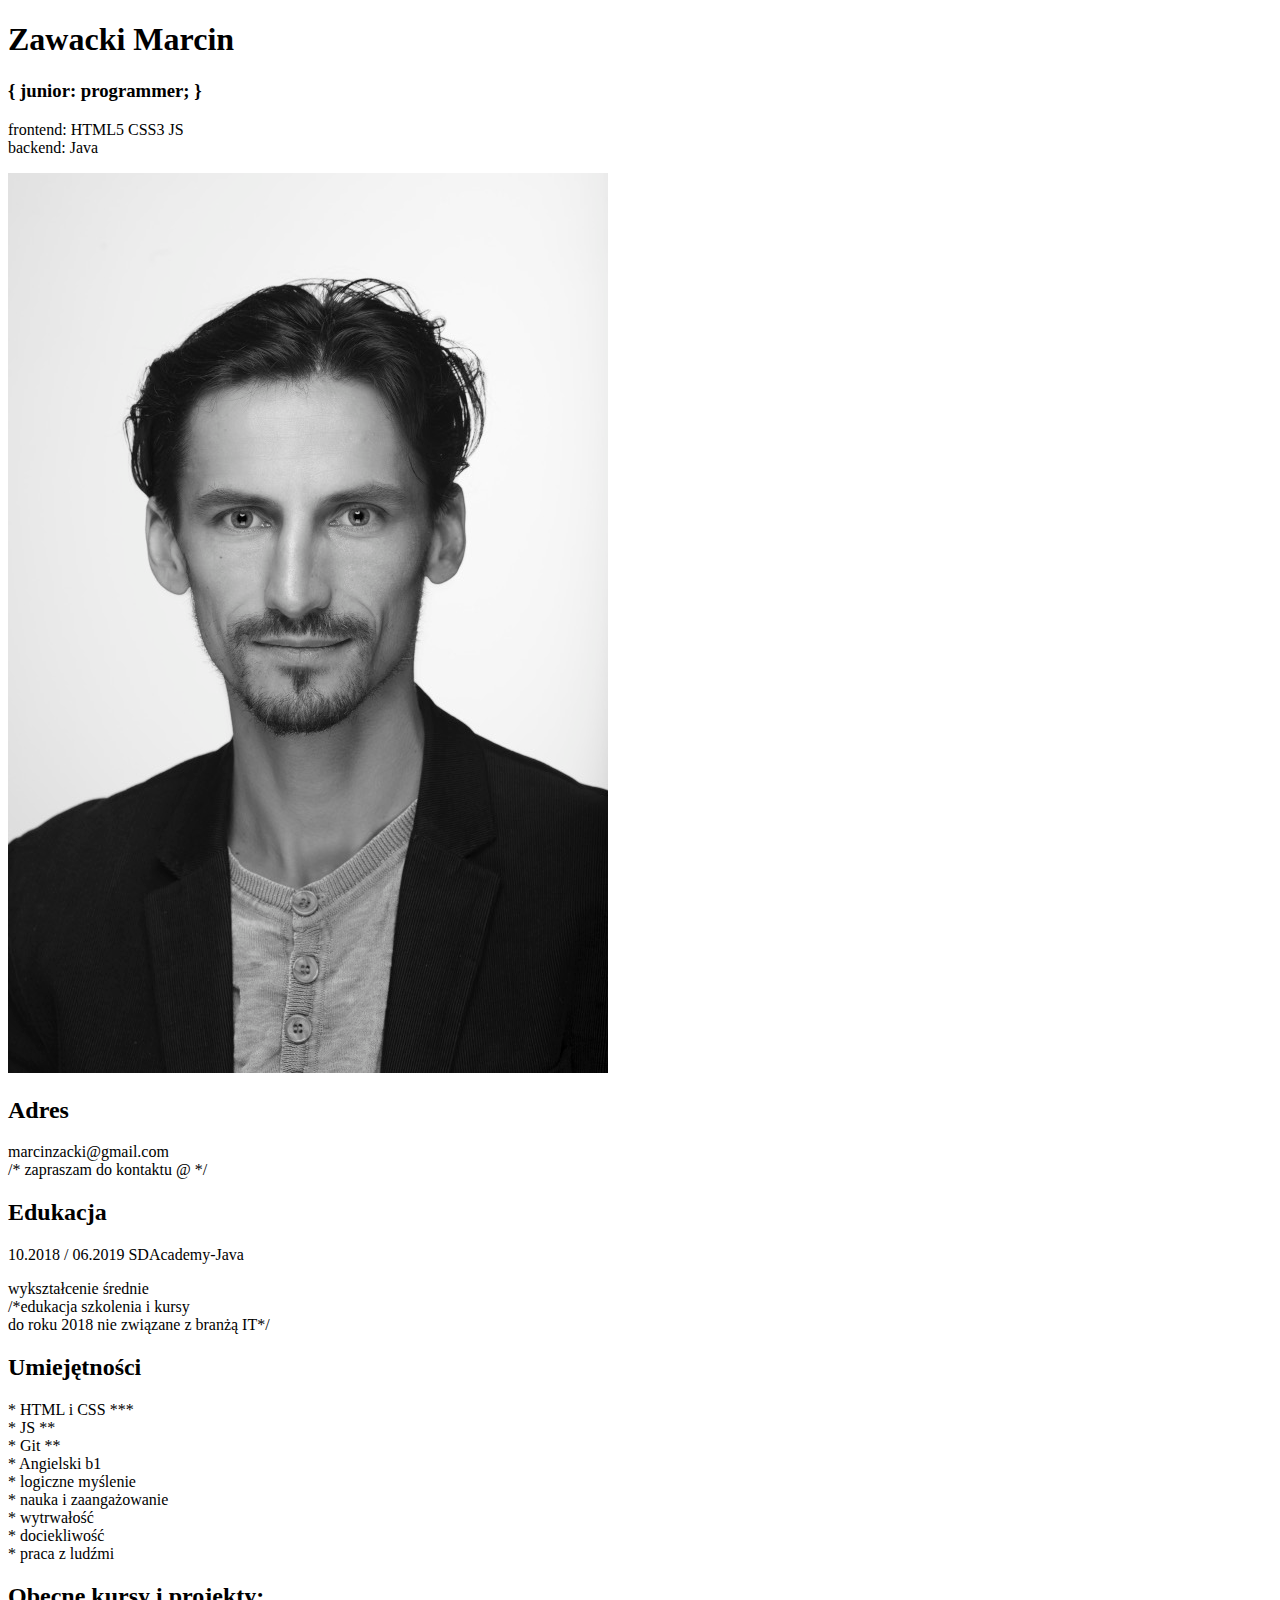
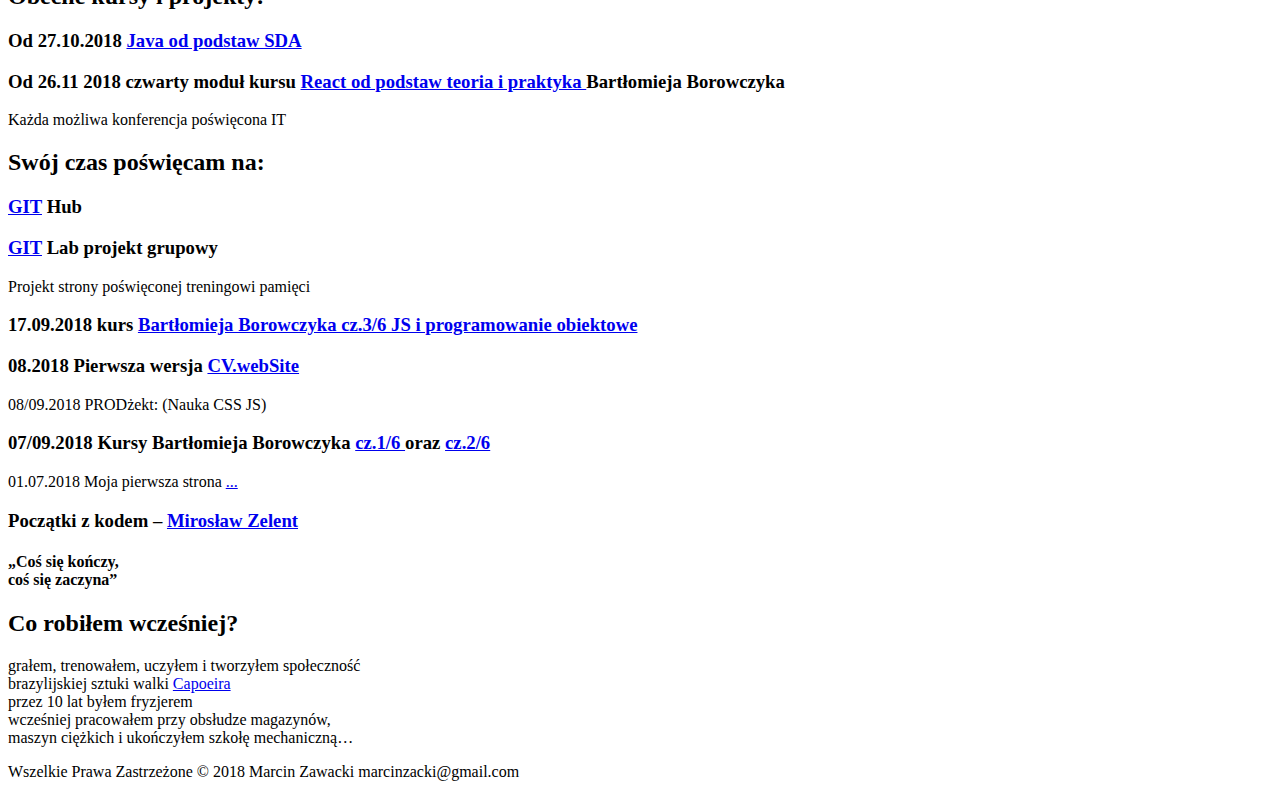
==== commit bf796e1e: "repair and reset to old version from commit 8e11b6" ====
--- a/index.html
+++ b/index.html
@@ -27,16 +27,199 @@
 
 </head>
 
+
 <body>
 
-    <div id="root"></div>
-
-
-    <script crossorigin src="https://unpkg.com/react@16/umd/react.production.min.js"></script>
-    <script crossorigin src="https://unpkg.com/react-dom@16/umd/react-dom.production.min.js"></script>
-    <script src="https://unpkg.com/@babel/standalone/babel.min.js"></script>
-
-    <script type="text/babel" src="App.js"></script>
+    <div class="first">
+        <div class="moveUp"></div>
+        <div class="moveDown"></div>
+    </div>
+
+    <main class="wrapper">
+        <header class="top">
+            <div class="topleft">
+                <h1 class="name">Zawacki Marcin</h1>
+
+                <div class="aspTechBox">
+                    <h3 class="aspiration">{ junior: programmer; }</h3>
+                    <p class="technology">frontend: HTML5 CSS3 JS<br>backend: Java</p>
+                </div>
+            </div>
+
+
+            <div class="topright">
+                <div><img src="img/CVMarcinZawacki.jpg" alt="Marcin Zawacki"></div>
+            </div>
+        </header>
+
+
+        <article class="content">
+
+            <div class="left">
+
+                <section class="adres">
+                    <h2>Adres <i class="fas fa-envelope"></i></h2>
+                    <p>
+                        marcinzacki@gmail.com
+                        <br>
+                        /* zapraszam do kontaktu @ */
+                    </p>
+                </section>
+
+                <section class="education">
+                    <h2>Edukacja <i class="fas fa-user-graduate"></i></h2>
+
+                    <p>10.2018 / 06.2019 SDAcademy-Java</p>
+
+                    <p>
+                        wykształcenie średnie
+                        <br>
+                        /*edukacja szkolenia i kursy
+                        <br>
+                        do roku 2018 nie związane z branżą IT*/
+                    </p>
+                </section>
+
+                <section class="skills">
+                    <h2>Umiejętności <i class="fas fa-user-cog"></i></h2>
+                    <p>* HTML i CSS ***
+                        <br>* JS **
+                        <br>* Git **
+                        <br>* Angielski b1
+                        <br>* logiczne myślenie
+                        <br>* nauka i zaangażowanie
+                        <br>* wytrwałość
+                        <br>* dociekliwość
+                        <br>* praca z ludźmi
+                    </p>
+                </section>
+            </div>
+
+
+            <section class="right">
+
+                <div class="future">
+                    <h2>Obecne kursy i projekty:</h2>
+
+                    <h3>
+                        Od 27.10.2018
+                        <i class="fab fa-java"></i>
+                        <a href="https://sdacademy.pl/lista-kursow/java-od-podstaw-bydgoszcz-grudzien/" target="_blank">
+                            Java od podstaw SDA
+                        </a>
+                    </h3>
+
+                    <h3>
+                        Od 26.11 2018 czwarty moduł kursu
+                        <i class="fas fa-laptop-code"></i>
+                        <a href="https://www.udemy.com/user/samuraj-programowania/">
+                            React od podstaw teoria i praktyka
+                        </a>
+                        Bartłomieja Borowczyka
+                    </h3>
+
+                    <p>Każda możliwa konferencja poświęcona IT<i class="fas fa-laptop-code"></i></p>
+                </div>
+
+
+                <div class="present">
+                    <h2>Swój czas poświęcam na:</h2>
+
+                    <h3><a href="https://github.com/Jokson100prc">GIT</a> Hub</h3>
+                    <h3><a href="https://gitlab.com/GroupProjectSDA/groupproject.git">GIT</a> Lab projekt grupowy</h3>
+
+                    <p>
+                        Projekt strony poświęconej treningowi pamięci
+                        <i class="fas fa-brain"></i>
+                    </p>
+
+                    <h3>17.09.2018 kurs
+                        <a href="https://websamuraj.pl/" target="_blank">
+                            Bartłomieja Borowczyka cz.3/6 JS i
+                            programowanie obiektowe
+                        </a>
+                    </h3>
+
+                    <h3>08.2018 Pierwsza wersja
+                        <a href="http://marcinzawacki.cba.pl/" target="_blank">
+                            <i class="far fa-address-card"></i>
+                            CV.webSite
+                        </a>
+                    </h3>
+
+                    <p>08/09.2018 <i class="fas fa-flask"></i> PRODżekt: (Nauka CSS JS)</p>
+
+                    <h3>07/09.2018 <i class="fas fa-laptop-code"></i> Kursy Bartłomieja Borowczyka
+                        <a href="https://www.udemy.com/certificate/UC-WO4XWXKI/" target="_blank">
+                            cz.1/6
+                        </a>
+                        oraz
+                        <a href="https://www.udemy.com/certificate/UC-UQ1JW2JY/" target="_blank"> cz.2/6 </a></h3>
+
+                    <p>
+                        01.07.2018
+                        <i class="fas fa-battery-quarter"></i>
+                        Moja pierwsza strona
+                        <a href="http://fotozaparatu.cba.pl/index.html" target="_blank">
+                            ...<i class="fas fa-globe"></i>
+                        </a>
+                    </p>
+
+                    <h3>
+                        <i class="fas fa-code"></i>
+                        Początki z kodem –
+                        <a href="https://www.youtube.com/channel/UCzn6vAfspIcagLax1fck_jw" target="_blank">
+                            Mirosław
+                            Zelent
+                        </a>
+                        <i class="fab fa-html5"></i> <i class="fab fa-css3-alt"></i> <i class="fab fa-js"></i>
+                    </h3>
+                </div>
+
+                <div>
+                    <h4 class="quote">„Coś się kończy,<br>coś się zaczyna”</h4>
+                </div>
+
+                <div class="past">
+                    <h2>Co robiłem wcześniej?</h2>
+
+                    <p>
+
+                        <span>
+                            <i class="fab fa-grav"></i>
+                            grałem, trenowałem, uczyłem i tworzyłem społeczność
+                            <br>
+                            brazylijskiej sztuki walki
+                            <a href="https://www.youtube.com/watch?v=G16xScfD5WM" target="_blank">Capoeira</a>
+                        </span>
+
+                        <br>
+
+                        <span>
+                            <i class="fas fa-cut"></i> przez 10 lat byłem fryzjerem
+                        </span>
+
+                        <br>
+
+                        <span>
+                            <i class="fas fa-wrench"></i>
+                            wcześniej pracowałem przy obsłudze magazynów,
+                            <br>
+                            maszyn ciężkich
+                            i ukończyłem szkołę mechaniczną…
+                        </span>
+
+                    </p>
+                </div>
+            </section>
+        </article>
+
+    </main>
+
+    <footer class="bot">
+        <p>Wszelkie Prawa Zastrzeżone &copy; 2018 Marcin Zawacki marcinzacki@gmail.com</p>
+    </footer>
+    <script src="script.js"></script>
 </body>
 
 </html>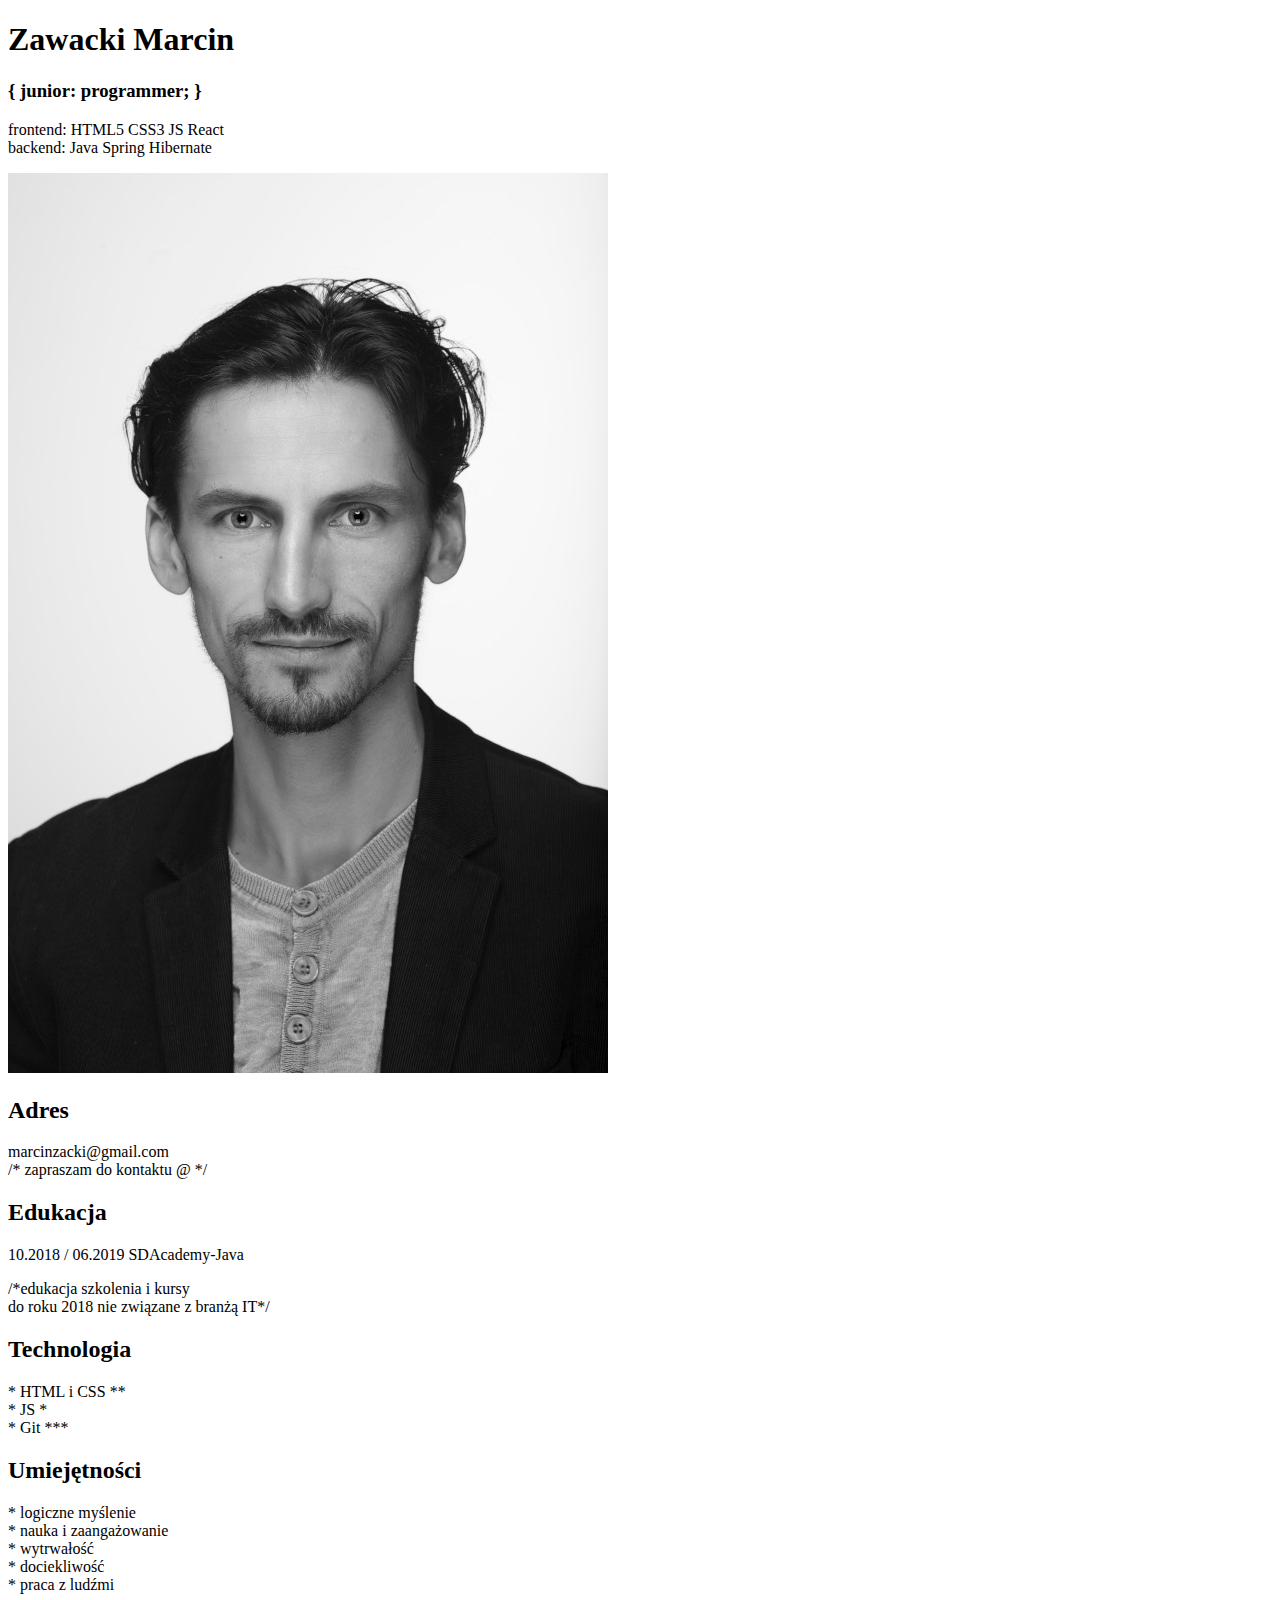
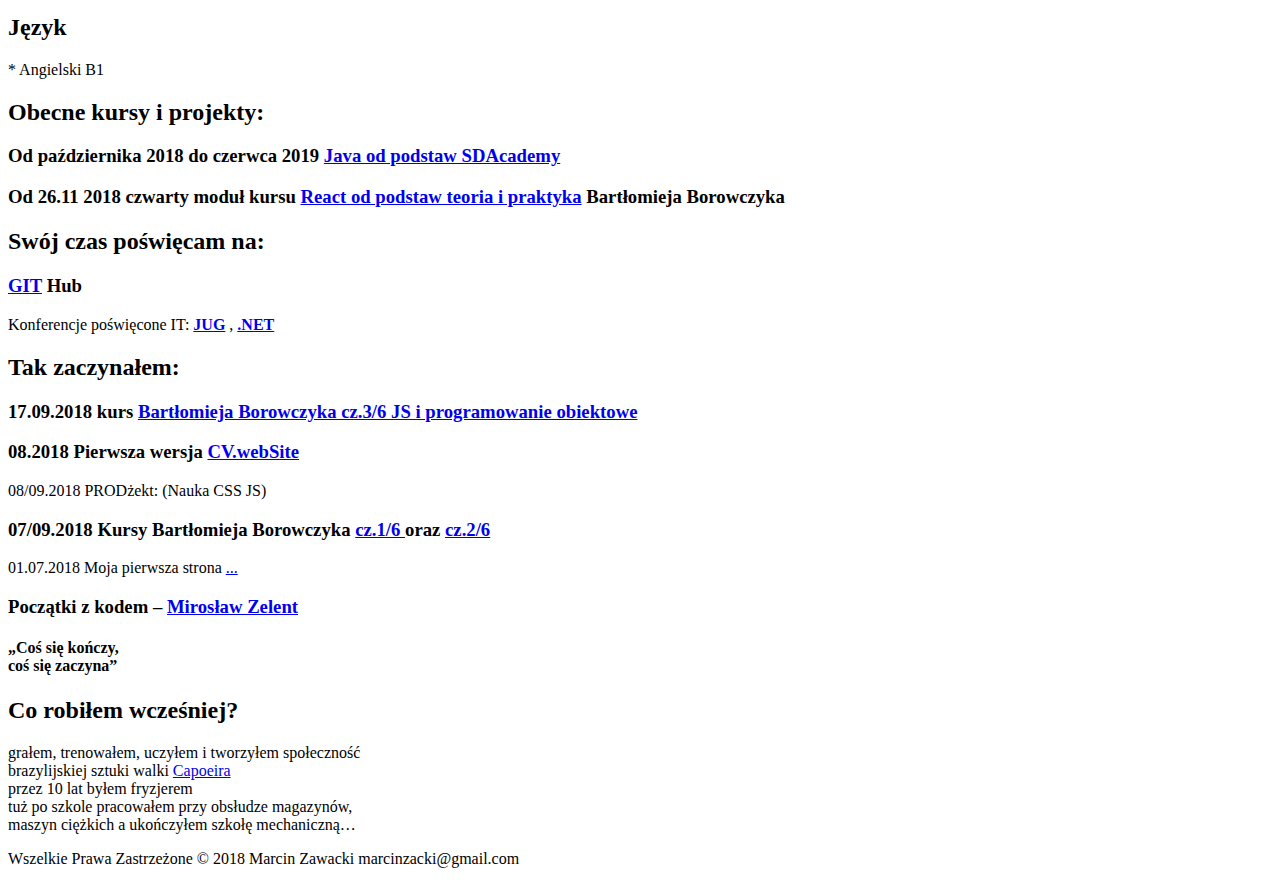
==== commit 680720ca: "update info" ====
--- a/index.html
+++ b/index.html
@@ -6,8 +6,10 @@
     <meta http-equiv="X-UA-Compatible" content="IE=edge,chrome=1">
     <meta name="viewport" content="width=device-width, initial-scale=1.0, minimum-scale=1.0">
 
-    <meta name="description" content="HTML, CSS, Java Script, Bootstrap, Angular, Java, SQL - Curriculum Vitae, oto moja strona WWW - moje CV. Kliknij zobacz co robie, jakich nowych technologii się uczę. Chętnie rozpocznę pracę/staż jako początkujący developer lub tester, by później kontynuować współpracę jako JuniorDeveloper i dalej. Zapraszam!">
-    <meta name="keywords" content="programista szuka pracy, programista, deweloper, tester oprogramowania, java script, html5,css3, html, css, java, software development academy, sda, bootstrap, uczę się programować, java developer, webdeveloper, frontend developer, backend developer, full stack" />
+    <meta name="description"
+        content="HTML, CSS, Java Script, Bootstrap, Angular, Java, SQL - Curriculum Vitae, oto moja strona WWW - moje CV. Kliknij zobacz co robie, jakich nowych technologii się uczę. Chętnie rozpocznę pracę/staż jako początkujący developer lub tester, by później kontynuować współpracę jako JuniorDeveloper i dalej. Zapraszam!">
+    <meta name="keywords"
+        content="programista szuka pracy, programista, deweloper, tester oprogramowania, java script, html5,css3, html, css, java, software development academy, sda, bootstrap, uczę się programować, java developer, webdeveloper, frontend developer, backend developer, full stack" />
     <meta name="author" content="Marcin Zawacki marcinzacki@gmail.com">
     <title>Marcin Zawacki - Junior programmer</title>
 
@@ -15,13 +17,15 @@
     <meta property="og:title" content="Marcin Zawacki - programista/stażysta">
     <meta property="og:url" content="http://www.marcinzawacki.pl/">
     <meta property="og:image" content="https://cdn.pixabay.com/photo/2017/02/13/08/54/brain-2062055_1280.jpg">
-    <meta property="og:description" content="HTML, CSS, Java Script, Bootstrap, Angular, Java, SQL - Curriculum Vitae, oto moja strona WWW - moje CV. Kliknij zobacz co robie, jakich nowych technologii się uczę. Chętnie rozpocznę pracę/staż jako początkujący developer lub tester, by później kontynuować współpracę jako JuniorDeveloper i dalej. Zapraszam!">
+    <meta property="og:description"
+        content="HTML, CSS, Java Script, Bootstrap, Angular, Java, SQL - Curriculum Vitae, oto moja strona WWW - moje CV. Kliknij zobacz co robie, jakich nowych technologii się uczę. Chętnie rozpocznę pracę/staż jako początkujący developer lub tester, by później kontynuować współpracę jako JuniorDeveloper i dalej. Zapraszam!">
     <meta property="og:locale" content="pl_PL">
 
 
-    <link rel="stylesheet" href="https://use.fontawesome.com/releases/v5.2.0/css/all.css" integrity="sha384-hWVjflwFxL6sNzntih27bfxkr27PmbbK/iSvJ+a4+0owXq79v+lsFkW54bOGbiDQ"
-        crossorigin="anonymous">
-    <link href="https://fonts.googleapis.com/css?family=Audiowide|Saira+Extra+Condensed:400,700|Saira:300,400&amp;subset=latin-ext"
+    <link rel="stylesheet" href="https://use.fontawesome.com/releases/v5.2.0/css/all.css"
+        integrity="sha384-hWVjflwFxL6sNzntih27bfxkr27PmbbK/iSvJ+a4+0owXq79v+lsFkW54bOGbiDQ" crossorigin="anonymous">
+    <link
+        href="https://fonts.googleapis.com/css?family=Audiowide|Saira+Extra+Condensed:400,700|Saira:300,400&amp;subset=latin-ext"
         rel="stylesheet">
     <link rel="stylesheet" href="style.css">
 
@@ -42,7 +46,7 @@
 
                 <div class="aspTechBox">
                     <h3 class="aspiration">{ junior: programmer; }</h3>
-                    <p class="technology">frontend: HTML5 CSS3 JS<br>backend: Java</p>
+                    <p class="technology">frontend: HTML5 CSS3 JS React<br>backend: Java Spring Hibernate</p>
                 </div>
             </div>
 
@@ -72,8 +76,7 @@
                     <p>10.2018 / 06.2019 SDAcademy-Java</p>
 
                     <p>
-                        wykształcenie średnie
-                        <br>
+                        <!-- <br> -->
                         /*edukacja szkolenia i kursy
                         <br>
                         do roku 2018 nie związane z branżą IT*/
@@ -81,17 +84,27 @@
                 </section>
 
                 <section class="skills">
-                    <h2>Umiejętności <i class="fas fa-user-cog"></i></h2>
-                    <p>* HTML i CSS ***
-                        <br>* JS **
-                        <br>* Git **
-                        <br>* Angielski b1
-                        <br>* logiczne myślenie
+                    <h2>Technologia <i class="fas fa-user-cog"></i></h2>
+                    <p>
+                        * HTML i CSS **
+                        <br>* JS *
+                        <br>* Git ***
+                    </p>
+
+                    <h2>Umiejętności <i class="fas fa-user-astronaut"></i></h2>
+                    <p>
+                        * logiczne myślenie
                         <br>* nauka i zaangażowanie
                         <br>* wytrwałość
                         <br>* dociekliwość
                         <br>* praca z ludźmi
                     </p>
+
+                    <h2>Język <i class="fas fa-user-friends"></i></h2>
+                    <p>
+                        * Angielski B1
+                    </p>
+
                 </section>
             </div>
 
@@ -102,36 +115,43 @@
                     <h2>Obecne kursy i projekty:</h2>
 
                     <h3>
-                        Od 27.10.2018
+                        Od października 2018 do czerwca 2019
                         <i class="fab fa-java"></i>
-                        <a href="https://sdacademy.pl/lista-kursow/java-od-podstaw-bydgoszcz-grudzien/" target="_blank">
-                            Java od podstaw SDA
+                        <a href="https://sdacademy.pl/lista-kursow/" target="_blank">
+                            Java od podstaw SDAcademy
                         </a>
                     </h3>
 
                     <h3>
                         Od 26.11 2018 czwarty moduł kursu
                         <i class="fas fa-laptop-code"></i>
-                        <a href="https://www.udemy.com/user/samuraj-programowania/">
-                            React od podstaw teoria i praktyka
-                        </a>
+                        <a href="https://www.udemy.com/user/samuraj-programowania/" target="_blank">React od podstaw
+                            teoria i praktyka</a>
                         Bartłomieja Borowczyka
                     </h3>
 
-                    <p>Każda możliwa konferencja poświęcona IT<i class="fas fa-laptop-code"></i></p>
                 </div>
 
 
                 <div class="present">
                     <h2>Swój czas poświęcam na:</h2>
 
-                    <h3><a href="https://github.com/Jokson100prc">GIT</a> Hub</h3>
-                    <h3><a href="https://gitlab.com/GroupProjectSDA/groupproject.git">GIT</a> Lab projekt grupowy</h3>
-
-                    <p>
-                        Projekt strony poświęconej treningowi pamięci
-                        <i class="fas fa-brain"></i>
-                    </p>
+                    <h3>
+                        <a href="https://github.com/Jokson100prc" target="_blank">GIT</a>
+                        Hub
+                    </h3>
+
+                    <p>
+                        Konferencje poświęcone IT:
+                        <a href="https://www.meetup.com/pl-PL/BydgoszczJUG/" target="_blank"> <b> JUG</b></a>
+                        ,
+                        <a href="https://www.meetup.com/pl-PL/Net-User-Group-Bydgoszcz/" target="_blank">
+                            <b>.NET</b></a>
+                        <i class="fas fa-laptop-code"></i>
+                    </p>
+
+
+                    <h2>Tak zaczynałem:</h2>
 
                     <h3>17.09.2018 kurs
                         <a href="https://websamuraj.pl/" target="_blank">
@@ -203,10 +223,10 @@
 
                         <span>
                             <i class="fas fa-wrench"></i>
-                            wcześniej pracowałem przy obsłudze magazynów,
+                            tuż po szkole pracowałem przy obsłudze magazynów,
                             <br>
                             maszyn ciężkich
-                            i ukończyłem szkołę mechaniczną…
+                            a ukończyłem szkołę mechaniczną…
                         </span>
 
                     </p>
